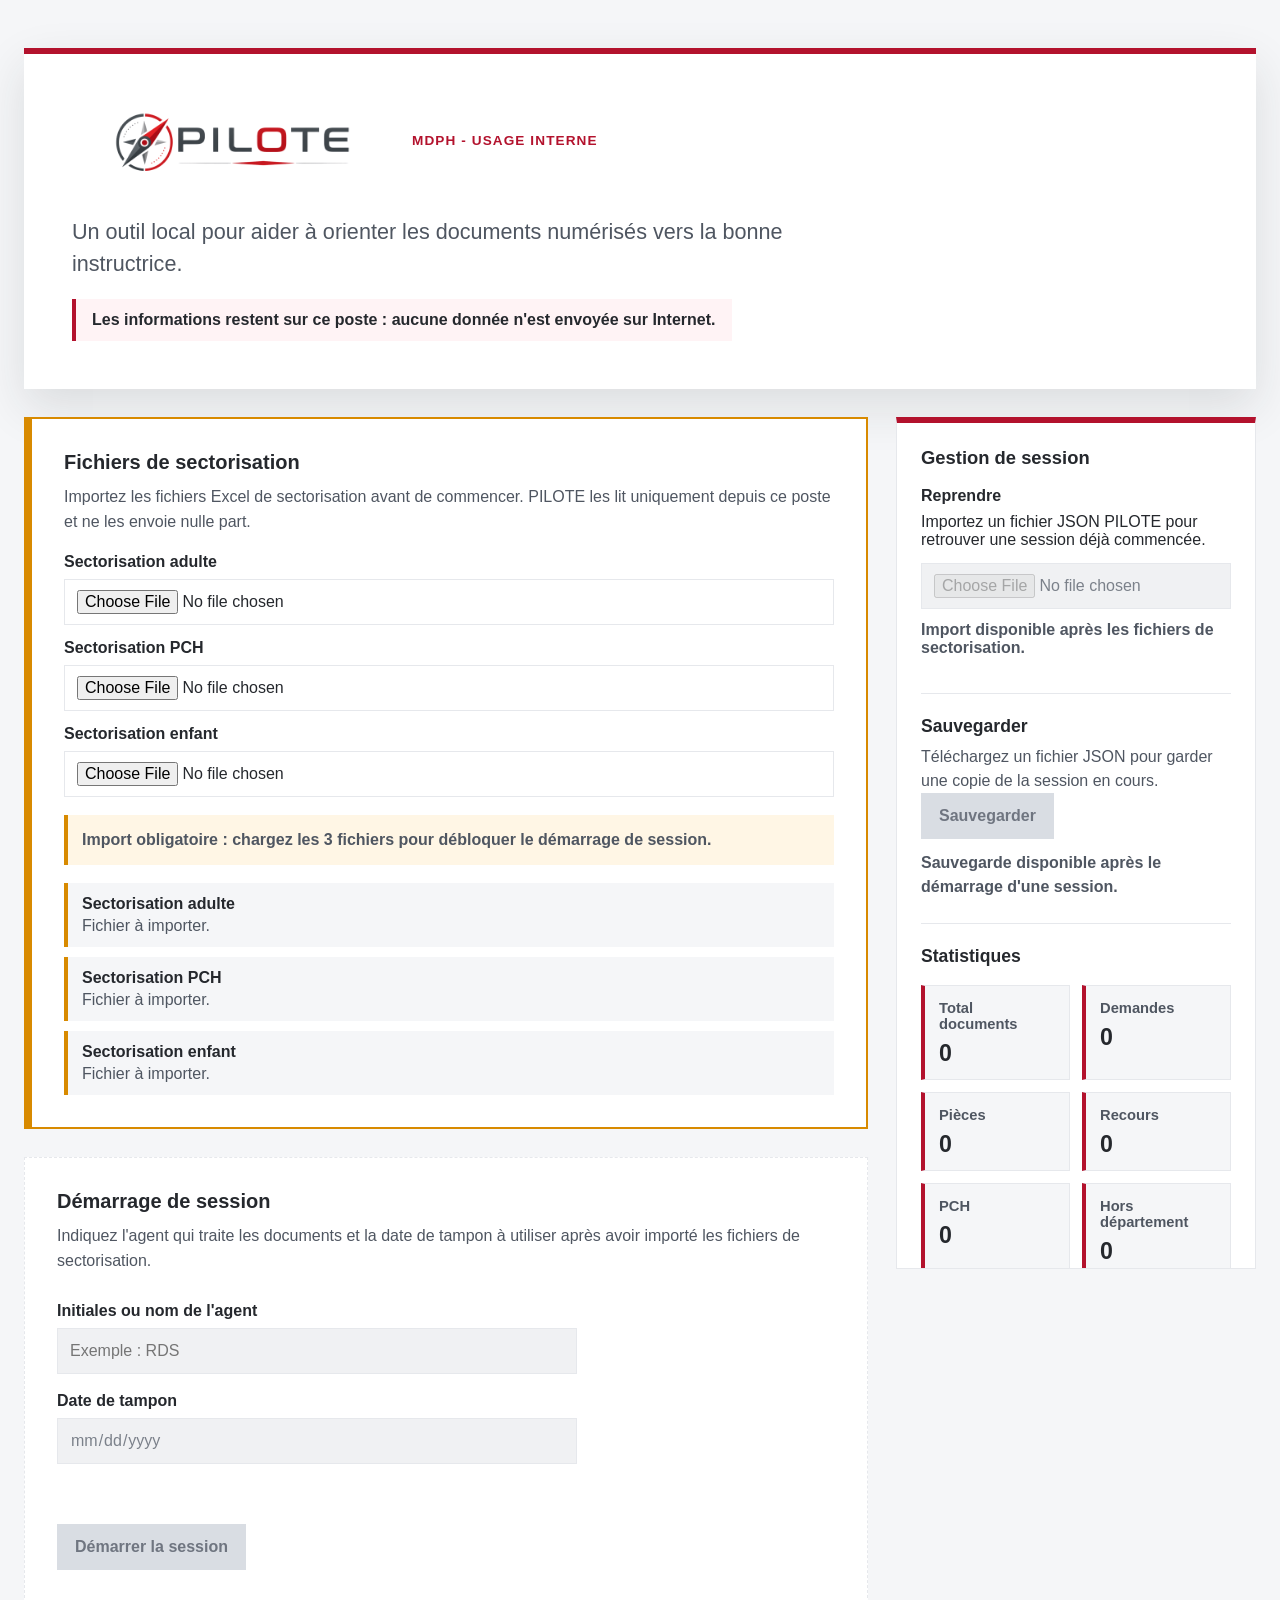
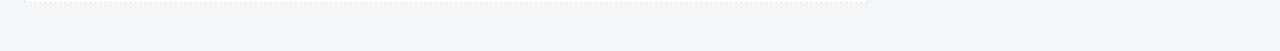
==== index.html @ dc044064 "Search: Add document search and filters" ====
<!doctype html>
<html lang="fr">
  <head>
    <meta charset="UTF-8" />
    <meta name="viewport" content="width=device-width, initial-scale=1.0" />
    <title>PILOTE - Outil local de sectorisation</title>
    <link rel="icon" type="image/png" href="assets/favicon.png" />
    <link rel="stylesheet" href="style.css" />
    <script src="libs/xlsx.full.min.js" defer></script>
    <script src="app.js" defer></script>
  </head>
  <body>
    <main class="page-principale">
      <header class="bloc-presentation" aria-labelledby="app-title">
        <div class="ligne-logo">
          <img class="logo-pilote" src="assets/logo-header.png" alt="PILOTE" />
          <div class="texte-a-cote-du-logo">
            <p class="mention-usage-interne">MDPH - usage interne</p>
            <h1 id="app-title" class="titre-cache-pour-accessibilite">
              PILOTE
            </h1>
          </div>
        </div>

        <p class="texte-presentation">
          Un outil local pour aider à orienter les documents numérisés vers la
          bonne instructrice.
        </p>

        <p class="message-confidentialite">
          Les informations restent sur ce poste : aucune donnée n'est envoyée
          sur Internet.
        </p>
      </header>

      <div class="organisation-application">
        <div class="colonne-manipulations">
          <section class="zone-excel" aria-labelledby="excel-title">
            <h2 id="excel-title">Fichiers de sectorisation</h2>
            <p>
              Importez les fichiers Excel de sectorisation avant de commencer.
              PILOTE les lit uniquement depuis ce poste et ne les envoie nulle
              part.
            </p>

            <div class="liste-imports-excel">
              <div class="bloc-import-excel">
                <label for="fichier-sectorisation-adulte">
                  Sectorisation adulte
                </label>
                <input
                  id="fichier-sectorisation-adulte"
                  type="file"
                  accept=".xlsx,.xls"
                />
              </div>

              <div class="bloc-import-excel">
                <label for="fichier-sectorisation-pch">Sectorisation PCH</label>
                <input
                  id="fichier-sectorisation-pch"
                  type="file"
                  accept=".xlsx,.xls"
                />
              </div>

              <div class="bloc-import-excel">
                <label for="fichier-sectorisation-enfant">
                  Sectorisation enfant
                </label>
                <input
                  id="fichier-sectorisation-enfant"
                  type="file"
                  accept=".xlsx,.xls"
                />
              </div>
            </div>

            <p id="message-import-excel" class="message-import-excel">
              Import obligatoire : chargez les 3 fichiers pour débloquer le
              démarrage de session.
            </p>

            <ul id="liste-fichiers-excel" class="liste-fichiers-excel"></ul>
          </section>

          <section class="zone-demarrage-session" aria-labelledby="start-title">
            <h2 id="start-title">Démarrage de session</h2>
            <p>
              Indiquez l'agent qui traite les documents et la date de tampon à
              utiliser après avoir importé les fichiers de sectorisation.
            </p>

            <form
              id="formulaire-demarrage-session"
              class="formulaire-demarrage-session"
              novalidate
            >
              <div class="champ-formulaire">
                <label for="champ-agent">Initiales ou nom de l'agent</label>
                <input
                  id="champ-agent"
                  name="agent"
                  type="text"
                  autocomplete="off"
                  placeholder="Exemple : RDS"
                  disabled
                />
              </div>

              <div class="champ-formulaire">
                <label for="champ-date-tampon">Date de tampon</label>
                <input
                  id="champ-date-tampon"
                  name="tamponDate"
                  type="date"
                  disabled
                />
              </div>

              <p
                id="message-erreur-demarrage"
                class="message-erreur-formulaire"
                aria-live="polite"
              ></p>

              <button class="bouton-demarrer-session" type="submit" disabled>
                Démarrer la session
              </button>
            </form>

            <article
              id="carte-session-creee"
              class="carte-session-creee"
              hidden
            >
              <h3>Session créée</h3>
              <dl class="liste-informations-session">
                <div>
                  <dt>Agent</dt>
                  <dd id="valeur-agent-session"></dd>
                </div>
                <div>
                  <dt>Date de tampon</dt>
                  <dd id="valeur-date-session"></dd>
                </div>
                <div>
                  <dt>Session</dt>
                  <dd id="valeur-nom-session"></dd>
                </div>
              </dl>

              <p class="compteur-documents-session">
                Documents dans le lot :
                <span id="nombre-documents-session">0</span>
              </p>
            </article>
          </section>

          <section
            id="zone-documents"
            class="zone-documents"
            aria-labelledby="documents-title"
            hidden
          >
            <h2 id="documents-title">Documents du lot</h2>

            <div class="organisation-documents">
              <section
                class="zone-ajout-document"
                aria-labelledby="ajout-document-title"
              >
                <h3 id="ajout-document-title">Ajouter un document</h3>

                <form
                  id="formulaire-document"
                  class="formulaire-document"
                  novalidate
                >
                  <div class="champ-formulaire">
                    <label for="champ-nom-multigest">Nom MultiGest</label>
                    <input
                      id="champ-nom-multigest"
                      name="multigestFileName"
                      type="text"
                      autocomplete="off"
                      placeholder="Nom du document dans MultiGest"
                    />
                  </div>

                  <div class="champ-formulaire">
                    <label for="champ-public">Public</label>
                    <select id="champ-public" name="publicType">
                      <option value="">Sélectionner</option>
                      <option value="adulte">Adulte</option>
                      <option value="enfant">Enfant</option>
                    </select>
                  </div>

                  <div class="champ-formulaire">
                    <label for="champ-type-document">Type de document</label>
                    <select id="champ-type-document" name="documentType">
                      <option value="">Sélectionner</option>
                      <option value="demande">Demande</option>
                      <option value="piece_complementaire">
                        Pièce complémentaire
                      </option>
                      <option value="recours">Recours</option>
                    </select>
                  </div>

                  <div class="champ-formulaire">
                    <label for="champ-ville">Ville</label>
                    <input
                      id="champ-ville"
                      name="city"
                      type="text"
                      autocomplete="off"
                      list="suggestions-villes"
                      placeholder="Ville de résidence"
                    />
                    <datalist id="suggestions-villes"></datalist>
                  </div>

                  <div class="champ-formulaire">
                    <label for="champ-gevasco">École / GEVASCO</label>
                    <input
                      id="champ-gevasco"
                      name="gevascoSchoolOrCity"
                      type="text"
                      autocomplete="off"
                      list="suggestions-ecoles-gevasco"
                      placeholder="École ou ville GEVASCO si besoin"
                    />
                    <datalist id="suggestions-ecoles-gevasco"></datalist>
                  </div>

                  <div class="champ-formulaire">
                    <label for="champ-instructrice-manuelle">
                      Instructrice (à compléter uniquement si la recherche
                      n'aboutit pas ou pour une situation particulière)
                    </label>
                    <input
                      id="champ-instructrice-manuelle"
                      name="manualInstructor"
                      type="text"
                      autocomplete="off"
                      list="suggestions-instructrices"
                      placeholder="À remplir seulement si besoin"
                    />
                    <datalist id="suggestions-instructrices"></datalist>
                  </div>

                  <div class="champ-formulaire">
                    <label for="champ-pdf-document">PDF associé</label>
                    <input
                      id="champ-pdf-document"
                      name="pdfFile"
                      type="file"
                      accept="application/pdf,.pdf"
                    />
                    <p id="message-pdf-actuel" class="message-pdf-actuel"></p>
                  </div>

                  <div class="cases-formulaire">
                    <label>
                      <input id="champ-pch" name="pchOnly" type="checkbox" />
                      PCH uniquement
                    </label>

                    <label>
                      <input
                        id="champ-hors-departement"
                        name="outOfDepartment"
                        type="checkbox"
                      />
                      Hors département
                    </label>
                  </div>

                  <p
                    id="message-erreur-document"
                    class="message-erreur-formulaire"
                    aria-live="polite"
                  ></p>

                  <button class="bouton-ajouter-document" type="submit">
                    Ajouter le document
                  </button>

                  <button
                    id="bouton-annuler-modification"
                    class="bouton-annuler-modification"
                    type="button"
                    hidden
                  >
                    Annuler la modification
                  </button>
                </form>
              </section>

              <section
                class="zone-liste-documents"
                aria-labelledby="liste-documents-title"
              >
                <h3 id="liste-documents-title">
                  Documents ajoutés (<span id="nombre-documents-liste">0</span>)
                </h3>
                <div
                  class="filtres-documents"
                  aria-label="Recherche et filtres des documents"
                >
                  <label class="champ-filtre-recherche">
                    Rechercher un nom MultiGest
                    <input
                      id="recherche-documents"
                      type="search"
                      placeholder="Saisir un nom"
                    />
                  </label>

                  <label>
                    Statut PDF
                    <select id="filtre-pdf">
                      <option value="">Tous les PDF</option>
                      <option value="present">PDF associé</option>
                      <option value="manquant">
                        PDF manquant ou à réassocier
                      </option>
                    </select>
                  </label>

                  <label>
                    Instructrice
                    <select id="filtre-instructrice">
                      <option value="">Toutes les instructrices</option>
                    </select>
                  </label>

                  <label>
                    Type de document
                    <select id="filtre-type-document">
                      <option value="">Tous les types</option>
                      <option value="demande">Demande</option>
                      <option value="piece_complementaire">
                        Pièce complémentaire
                      </option>
                      <option value="recours">Recours</option>
                    </select>
                  </label>

                  <button
                    id="bouton-effacer-filtres"
                    class="bouton-effacer-filtres"
                    type="button"
                  >
                    Effacer les filtres
                  </button>
                </div>
                <p
                  id="nombre-resultats-filtres"
                  class="nombre-resultats-filtres"
                  hidden
                ></p>
                <p id="message-liste-vide" class="message-liste-vide">
                  Aucun document ajouté pour le moment.
                </p>
                <p id="message-aucun-resultat" class="message-liste-vide" hidden>
                  Aucun document ne correspond aux filtres sélectionnés.
                </p>
                <div id="liste-documents" class="liste-documents"></div>
              </section>
            </div>
          </section>
        </div>

        <aside
          class="panneau-actions-session"
          aria-labelledby="actions-session-title"
        >
          <h2 id="actions-session-title">Gestion de session</h2>

          <section class="zone-reprise-session">
            <h3>Reprendre</h3>
            <p>
              Importez un fichier JSON PILOTE pour retrouver une session déjà
              commencée.
            </p>
            <input
              id="fichier-session-json"
              type="file"
              accept="application/json,.json"
              disabled
            />
            <p
              id="message-import-session"
              class="message-import-session"
              aria-live="polite"
            >
              Import disponible après les fichiers de sectorisation.
            </p>
          </section>

          <section
            class="zone-sauvegarde-session"
            aria-labelledby="sauvegarde-session-title"
          >
            <h3 id="sauvegarde-session-title">Sauvegarder</h3>
            <p>
              Téléchargez un fichier JSON pour garder une copie de la session en
              cours.
            </p>
            <button
              id="bouton-sauvegarder-session"
              class="bouton-sauvegarder-session"
              type="button"
              disabled
            >
              Sauvegarder
            </button>
            <p
              id="message-sauvegarde-session"
              class="message-sauvegarde-session"
              aria-live="polite"
            >
              Sauvegarde disponible après le démarrage d'une session.
            </p>
          </section>

          <section
            class="zone-statistiques"
            aria-labelledby="statistiques-title"
          >
            <h3 id="statistiques-title">Statistiques</h3>

            <div class="grille-statistiques" aria-label="Statistiques du lot">
              <article class="carte-statistique">
                <span class="libelle-statistique">Total documents</span>
                <strong id="stat-total-documents">0</strong>
              </article>

              <article class="carte-statistique">
                <span class="libelle-statistique">Demandes</span>
                <strong id="stat-demandes">0</strong>
              </article>

              <article class="carte-statistique">
                <span class="libelle-statistique">Pièces</span>
                <strong id="stat-pieces">0</strong>
              </article>

              <article class="carte-statistique">
                <span class="libelle-statistique">Recours</span>
                <strong id="stat-recours">0</strong>
              </article>

              <article class="carte-statistique">
                <span class="libelle-statistique">PCH</span>
                <strong id="stat-pch">0</strong>
              </article>

              <article class="carte-statistique">
                <span class="libelle-statistique">Hors département</span>
                <strong id="stat-hors-departement">0</strong>
              </article>
            </div>

            <div class="bloc-statistiques-instructrices">
              <h4>Par instructrice</h4>
              <p
                id="message-statistiques-instructrices-vide"
                class="message-statistiques-vide"
              >
                Aucun document attribué pour le moment.
              </p>
              <div
                id="liste-statistiques-instructrices"
                class="liste-statistiques-instructrices"
              ></div>
            </div>
          </section>
        </aside>
      </div>
    </main>
  </body>
</html>
---- style.css ----
:root {
  --rouge-pilote: #b3122d;
  --gris-texte: #25282d;
  --gris-secondaire: #4f5661;
  --gris-bordure: #e6e8ec;
  --gris-fond-page: #f5f6f8;
  --blanc: #ffffff;
  --ombre-legere: 0 18px 45px rgba(37, 40, 45, 0.12);
}

* {
  box-sizing: border-box;
}

body {
  margin: 0;
  min-height: 100vh;
  font-family: Arial, Helvetica, sans-serif;
  color: var(--gris-texte);
  background: var(--gris-fond-page);
}

.page-principale {
  width: min(100%, 1280px);
  margin: 0 auto;
  padding: 48px 24px;
}

.organisation-application {
  display: grid;
  grid-template-columns: minmax(0, 1fr) 360px;
  gap: 28px;
  align-items: start;
}

.colonne-manipulations {
  min-width: 0;
}

.panneau-actions-session {
  position: sticky;
  top: 24px;
  margin-top: 28px;
  max-height: calc(100vh - 48px);
  overflow: auto;
  padding: 24px;
  border: 1px solid var(--gris-bordure);
  border-top: 6px solid var(--rouge-pilote);
  background: var(--blanc);
}

.panneau-actions-session h2 {
  margin-top: 0;
  margin-bottom: 18px;
  font-size: 1.15rem;
}

.bloc-presentation {
  padding: 48px;
  background: var(--blanc);
  border-top: 6px solid var(--rouge-pilote);
  box-shadow: var(--ombre-legere);
}

.ligne-logo {
  display: flex;
  align-items: center;
  gap: 20px;
  margin-bottom: 32px;
}

.texte-a-cote-du-logo {
  min-width: 0;
}

.logo-pilote {
  flex: 0 0 auto;
  width: min(320px, 45vw);
  height: auto;
  max-height: 82px;
  object-fit: contain;
}

.titre-cache-pour-accessibilite {
  position: absolute;
  width: 1px;
  height: 1px;
  padding: 0;
  margin: -1px;
  overflow: hidden;
  clip: rect(0, 0, 0, 0);
  white-space: nowrap;
  border: 0;
}

.mention-usage-interne {
  margin: 0 0 6px;
  color: var(--rouge-pilote);
  font-size: 0.85rem;
  font-weight: 700;
  letter-spacing: 0.08em;
  text-transform: uppercase;
}

h1,
h2,
p {
  margin-top: 0;
}

h1 {
  margin-bottom: 0;
  font-size: clamp(2.4rem, 6vw, 4.5rem);
  line-height: 1;
  letter-spacing: 0;
}

.texte-presentation {
  max-width: 720px;
  margin-bottom: 18px;
  color: var(--gris-secondaire);
  font-size: 1.35rem;
  line-height: 1.5;
}

.message-confidentialite {
  display: inline-flex;
  align-items: center;
  margin-bottom: 0;
  padding: 12px 16px;
  border-left: 4px solid var(--rouge-pilote);
  color: var(--gris-texte);
  background: #fff3f5;
  font-weight: 700;
}

.zone-demarrage-session {
  margin-top: 28px;
  padding: 32px;
  border: 1px dashed var(--gris-bordure);
  background: var(--blanc);
}

.zone-demarrage-session h2 {
  margin-bottom: 10px;
  font-size: 1.25rem;
}

.zone-demarrage-session p {
  margin-bottom: 0;
  color: var(--gris-secondaire);
  line-height: 1.6;
}

.formulaire-demarrage-session {
  display: grid;
  gap: 18px;
  margin-top: 28px;
  max-width: 520px;
}

.zone-reprise-session {
  padding-bottom: 22px;
  border: 1px solid var(--gris-bordure);
  border-width: 0 0 1px;
  background: transparent;
}

.zone-reprise-session h3 {
  margin-top: 0;
  margin-bottom: 8px;
  font-size: 1rem;
}

.zone-reprise-session p {
  margin-bottom: 14px;
}

.zone-reprise-session input {
  width: 100%;
  min-height: 46px;
  padding: 10px 12px;
  border: 1px solid var(--gris-bordure);
  color: var(--gris-texte);
  background: var(--blanc);
  font: inherit;
}

.zone-reprise-session input:disabled {
  color: #7b818a;
  background: #f0f1f3;
  cursor: not-allowed;
}

.message-import-session {
  margin-top: 12px;
  margin-bottom: 0;
  color: var(--gris-secondaire);
  font-weight: 700;
}

.message-import-session-ok {
  color: #18542a;
}

.message-import-session-erreur {
  color: var(--rouge-pilote);
}

.champ-formulaire {
  display: grid;
  gap: 8px;
}

.champ-formulaire label {
  font-weight: 700;
}

.champ-formulaire input,
.champ-formulaire select {
  width: 100%;
  min-height: 46px;
  padding: 10px 12px;
  border: 1px solid var(--gris-bordure);
  color: var(--gris-texte);
  background: var(--blanc);
  font: inherit;
}

.champ-formulaire input:focus,
.champ-formulaire select:focus {
  outline: 3px solid #f7c8d1;
  border-color: var(--rouge-pilote);
}

.champ-formulaire input:disabled,
.champ-formulaire select:disabled {
  color: #7b818a;
  background: #f0f1f3;
  cursor: not-allowed;
}

.message-pdf-actuel {
  margin-bottom: 0;
  color: var(--gris-secondaire);
  font-size: 0.92rem;
}

.message-erreur-formulaire {
  min-height: 24px;
  margin-bottom: 0;
  color: var(--rouge-pilote);
  font-weight: 700;
}

.bouton-demarrer-session,
.bouton-ajouter-document,
.bouton-annuler-modification,
.bouton-modifier-document,
.bouton-supprimer-document,
.bouton-sauvegarder-session {
  width: fit-content;
  min-height: 46px;
  padding: 12px 18px;
  border: 0;
  color: var(--blanc);
  background: var(--rouge-pilote);
  font: inherit;
  font-weight: 700;
  cursor: pointer;
}

.bouton-demarrer-session:disabled,
.bouton-ajouter-document:disabled,
.bouton-sauvegarder-session:disabled {
  color: #6f7580;
  background: #d9dde3;
  cursor: not-allowed;
}

.bouton-annuler-modification,
.bouton-modifier-document,
.bouton-supprimer-document {
  border: 1px solid var(--gris-bordure);
  color: var(--gris-texte);
  background: var(--blanc);
}

.bouton-demarrer-session:not(:disabled):hover,
.bouton-demarrer-session:not(:disabled):focus,
.bouton-ajouter-document:not(:disabled):hover,
.bouton-ajouter-document:not(:disabled):focus,
.bouton-sauvegarder-session:not(:disabled):hover,
.bouton-sauvegarder-session:not(:disabled):focus {
  background: #8f0f25;
}

.bouton-annuler-modification:hover,
.bouton-annuler-modification:focus,
.bouton-modifier-document:hover,
.bouton-modifier-document:focus {
  border-color: var(--rouge-pilote);
  color: var(--rouge-pilote);
}

.bouton-supprimer-document:hover,
.bouton-supprimer-document:focus {
  border-color: var(--rouge-pilote);
  color: var(--blanc);
  background: var(--rouge-pilote);
}

.bouton-demarrer-session:focus,
.bouton-ajouter-document:focus,
.bouton-annuler-modification:focus,
.bouton-modifier-document:focus,
.bouton-supprimer-document:focus,
.bouton-sauvegarder-session:focus {
  outline: 3px solid #f7c8d1;
  outline-offset: 2px;
}

.carte-session-creee {
  margin-top: 28px;
  padding: 24px;
  border-left: 6px solid var(--rouge-pilote);
  background: var(--gris-fond-page);
}

.carte-session-creee h3 {
  margin-top: 0;
  margin-bottom: 18px;
  font-size: 1.15rem;
}

.liste-informations-session {
  display: grid;
  gap: 14px;
  margin: 0;
}

.liste-informations-session div {
  display: grid;
  gap: 4px;
}

.liste-informations-session dt {
  color: var(--gris-secondaire);
  font-weight: 700;
}

.liste-informations-session dd {
  margin: 0;
  color: var(--gris-texte);
  font-size: 1.1rem;
}

.compteur-documents-session {
  margin-top: 20px;
  padding-top: 18px;
  border-top: 1px solid var(--gris-bordure);
  color: var(--gris-texte);
  font-weight: 700;
}

.zone-excel {
  margin-top: 28px;
  padding: 32px;
  border: 2px solid #d88a00;
  border-left: 8px solid #d88a00;
  background: var(--blanc);
}

.zone-excel h2 {
  margin-bottom: 10px;
  font-size: 1.25rem;
}

.zone-excel p {
  margin-bottom: 18px;
  color: var(--gris-secondaire);
  line-height: 1.6;
}

.liste-imports-excel {
  display: grid;
  gap: 14px;
  margin-bottom: 18px;
}

.bloc-import-excel {
  display: grid;
  gap: 8px;
}

.bloc-import-excel label {
  font-weight: 700;
}

.bloc-import-excel input {
  width: 100%;
  min-height: 46px;
  padding: 10px 12px;
  border: 1px solid var(--gris-bordure);
  color: var(--gris-texte);
  background: var(--blanc);
  font: inherit;
}

.bloc-import-excel input:focus {
  outline: 3px solid #f7c8d1;
  border-color: var(--rouge-pilote);
}

.message-import-excel {
  margin-bottom: 18px;
  padding: 12px 14px;
  font-weight: 700;
}

.message-import-excel-attente {
  border-left: 4px solid #d88a00;
  color: #6a4300;
  background: #fff6e5;
}

.message-import-excel-ok {
  border-left: 4px solid #267a3e;
  color: #18542a;
  background: #edf8f0;
}

.liste-fichiers-excel {
  display: grid;
  gap: 10px;
  margin: 0;
  padding: 0;
  list-style: none;
}

.statut-fichier-excel {
  padding: 12px 14px;
  border-left: 4px solid var(--gris-bordure);
  background: var(--gris-fond-page);
}

.statut-fichier-excel strong {
  display: block;
  margin-bottom: 4px;
}

.statut-fichier-excel span {
  color: var(--gris-secondaire);
}

.statut-fichier-excel.ok {
  border-left-color: #267a3e;
}

.statut-fichier-excel.loading {
  border-left-color: #b36b00;
}

.statut-fichier-excel.error {
  border-left-color: var(--rouge-pilote);
}

.statut-fichier-excel.waiting {
  border-left-color: #d88a00;
}

.zone-documents {
  margin-top: 28px;
  padding: 32px;
  background: var(--blanc);
}

.zone-documents h2 {
  margin-bottom: 24px;
  font-size: 1.25rem;
}

.zone-sauvegarde-session {
  margin-top: 22px;
}

.zone-sauvegarde-session h3 {
  margin-top: 0;
  margin-bottom: 8px;
  font-size: 1.1rem;
}

.zone-sauvegarde-session p {
  margin-bottom: 0;
  color: var(--gris-secondaire);
  line-height: 1.5;
}

.message-sauvegarde-session {
  margin-top: 12px;
  margin-bottom: 0;
  min-height: 22px;
  color: var(--gris-secondaire);
  font-weight: 700;
}

.zone-statistiques {
  margin-top: 24px;
  padding-top: 22px;
  border-top: 1px solid var(--gris-bordure);
}

.zone-statistiques h3 {
  margin-top: 0;
  margin-bottom: 18px;
  font-size: 1.1rem;
}

.grille-statistiques {
  display: grid;
  grid-template-columns: repeat(2, minmax(0, 1fr));
  gap: 12px;
}

.carte-statistique {
  min-height: 78px;
  padding: 14px;
  border: 1px solid var(--gris-bordure);
  border-left: 4px solid var(--rouge-pilote);
  background: var(--gris-fond-page);
}

.libelle-statistique {
  display: block;
  margin-bottom: 10px;
  color: var(--gris-secondaire);
  font-size: 0.92rem;
  font-weight: 700;
}

.carte-statistique strong {
  color: var(--gris-texte);
  font-size: 1.45rem;
  line-height: 1;
}

.bloc-statistiques-instructrices {
  margin-top: 24px;
}

.bloc-statistiques-instructrices h4 {
  margin: 0 0 12px;
  font-size: 1rem;
}

.message-statistiques-vide {
  margin-bottom: 0;
  color: var(--gris-secondaire);
}

.liste-statistiques-instructrices {
  display: grid;
  gap: 8px;
}

.ligne-statistique-instructrice {
  display: flex;
  align-items: center;
  justify-content: space-between;
  gap: 16px;
  padding: 10px 12px;
  border: 1px solid var(--gris-bordure);
  background: var(--blanc);
}

.ligne-statistique-instructrice span {
  min-width: 0;
  overflow-wrap: anywhere;
}

.ligne-statistique-instructrice strong {
  flex: 0 0 auto;
  color: var(--rouge-pilote);
  font-size: 1.1rem;
}

.zone-ajout-document h3 {
  margin-top: 0;
  margin-bottom: 18px;
  font-size: 1.1rem;
}

.zone-ajout-document {
  position: sticky;
  top: 24px;
}

.organisation-documents {
  display: grid;
  grid-template-columns: minmax(320px, 390px) minmax(0, 1fr);
  gap: 28px;
  align-items: start;
}

.formulaire-document {
  display: grid;
  gap: 18px;
}

.cases-formulaire {
  display: grid;
  gap: 10px;
  align-content: end;
}

.cases-formulaire label {
  display: flex;
  align-items: center;
  gap: 10px;
  font-weight: 700;
}

.cases-formulaire input {
  width: 18px;
  height: 18px;
  accent-color: var(--rouge-pilote);
}

.formulaire-document .message-erreur-formulaire,
.formulaire-document .bouton-ajouter-document,
.formulaire-document .bouton-annuler-modification {
  grid-column: 1 / -1;
}

.zone-liste-documents {
  display: flex;
  flex-direction: column;
  min-width: 0;
  padding: 18px;
  border: 1px solid var(--gris-bordure);
  background: var(--gris-fond-page);
  overflow: hidden;
}

.zone-liste-documents h3 {
  margin-top: 0;
  margin-bottom: 14px;
  font-size: 1.1rem;
}

.filtres-documents {
  display: grid;
  grid-template-columns: repeat(2, minmax(0, 1fr));
  gap: 10px;
  margin-bottom: 12px;
  padding-bottom: 12px;
  border-bottom: 1px solid var(--gris-bordure);
}

.filtres-documents label {
  display: grid;
  gap: 5px;
  min-width: 0;
  color: var(--gris-texte);
  font-size: 0.82rem;
  font-weight: 700;
}

.filtres-documents input,
.filtres-documents select {
  width: 100%;
  min-width: 0;
  padding: 8px;
  color: var(--gris-texte);
  border: 1px solid var(--gris-bordure);
  background: var(--blanc);
  font: inherit;
}

.champ-filtre-recherche,
.bouton-effacer-filtres {
  grid-column: 1 / -1;
}

.bouton-effacer-filtres {
  justify-self: start;
  padding: 8px 12px;
  color: var(--gris-texte);
  border: 1px solid var(--gris-bordure);
  background: var(--blanc);
  font-weight: 700;
  cursor: pointer;
}

.nombre-resultats-filtres {
  margin: 0 0 10px;
  color: var(--gris-secondaire);
  font-size: 0.9rem;
  font-weight: 700;
}

.message-liste-vide {
  margin-bottom: 0;
  color: var(--gris-secondaire);
}

.liste-documents {
  display: grid;
  flex: 1;
  gap: 14px;
  min-height: 0;
  align-content: start;
  overflow-y: auto;
  padding-right: 8px;
  scrollbar-gutter: stable;
}

.carte-document {
  display: grid;
  grid-template-columns: auto 1fr;
  gap: 16px;
  padding: 18px;
  border: 1px solid var(--gris-bordure);
  background: var(--blanc);
}

.icone-pdf-document {
  width: 48px;
  height: 48px;
}

.icone-pdf-manquant {
  opacity: 0.45;
  filter: grayscale(1);
}

.icone-pdf-associe {
  opacity: 1;
  filter: none;
}

.contenu-carte-document {
  min-width: 0;
}

.numero-document {
  display: inline-block;
  margin-bottom: 8px;
  padding: 4px 7px;
  color: var(--gris-secondaire);
  border: 1px solid var(--gris-bordure);
  background: var(--gris-fond-page);
  font-size: 0.8rem;
  font-weight: 700;
}

.titre-document {
  margin-bottom: 10px;
  color: var(--gris-texte);
  font-size: 1.05rem;
  font-weight: 700;
}

.details-document {
  display: flex;
  flex-wrap: wrap;
  gap: 8px;
}

.detail-document {
  padding: 6px 8px;
  color: var(--gris-texte);
  background: var(--gris-fond-page);
  font-size: 0.92rem;
}

.statut-sectorisation {
  font-weight: 700;
}

.statut-sectorisation-ok {
  color: #18542a;
  background: #edf8f0;
}

.statut-sectorisation-manuel {
  color: #503600;
  background: #fff3cf;
}

.statut-sectorisation-attention {
  color: var(--rouge-pilote);
  background: #fff3f5;
}

.statut-sectorisation-vide {
  color: var(--gris-secondaire);
  background: #eef0f3;
}

.statut-pdf {
  font-weight: 700;
}

.statut-pdf-ok {
  color: var(--rouge-pilote);
  background: #fff3f5;
}

.statut-pdf-manquant {
  color: var(--gris-secondaire);
  background: #eef0f3;
}

.actions-document {
  display: flex;
  flex-wrap: wrap;
  gap: 10px;
  margin-top: 14px;
}

@media (max-width: 1100px) {
  .organisation-application,
  .organisation-documents {
    grid-template-columns: 1fr;
  }

  .panneau-actions-session {
    position: static;
    order: -1;
  }

  .zone-ajout-document {
    position: static;
  }

  .liste-documents {
    overflow: visible;
    padding-right: 0;
  }

  .zone-liste-documents {
    overflow: visible;
  }
}

@media (max-width: 640px) {
  .page-principale {
    padding: 24px 16px;
  }

  .bloc-presentation {
    padding: 32px 24px;
  }

  .panneau-actions-session {
    padding: 24px;
  }

  .ligne-logo {
    align-items: flex-start;
    gap: 16px;
  }

  .logo-pilote {
    width: min(240px, 100%);
    max-height: 70px;
  }

  .texte-presentation {
    font-size: 1.1rem;
  }

  .message-confidentialite {
    display: flex;
    width: 100%;
  }

  .zone-demarrage-session {
    padding: 24px;
  }

  .zone-documents {
    padding: 24px;
  }

  .zone-excel {
    padding: 24px;
  }

  .formulaire-document {
    grid-template-columns: 1fr;
  }

  .grille-statistiques {
    grid-template-columns: repeat(2, minmax(0, 1fr));
  }

  .carte-document {
    grid-template-columns: 1fr;
  }

  .filtres-documents {
    grid-template-columns: 1fr;
  }

  .champ-filtre-recherche,
  .bouton-effacer-filtres {
    grid-column: auto;
  }

  .bouton-demarrer-session,
  .bouton-ajouter-document,
  .bouton-annuler-modification,
  .bouton-modifier-document,
  .bouton-supprimer-document,
  .bouton-sauvegarder-session {
    width: 100%;
  }

}

@media (max-width: 420px) {
  .grille-statistiques {
    grid-template-columns: 1fr;
  }
}
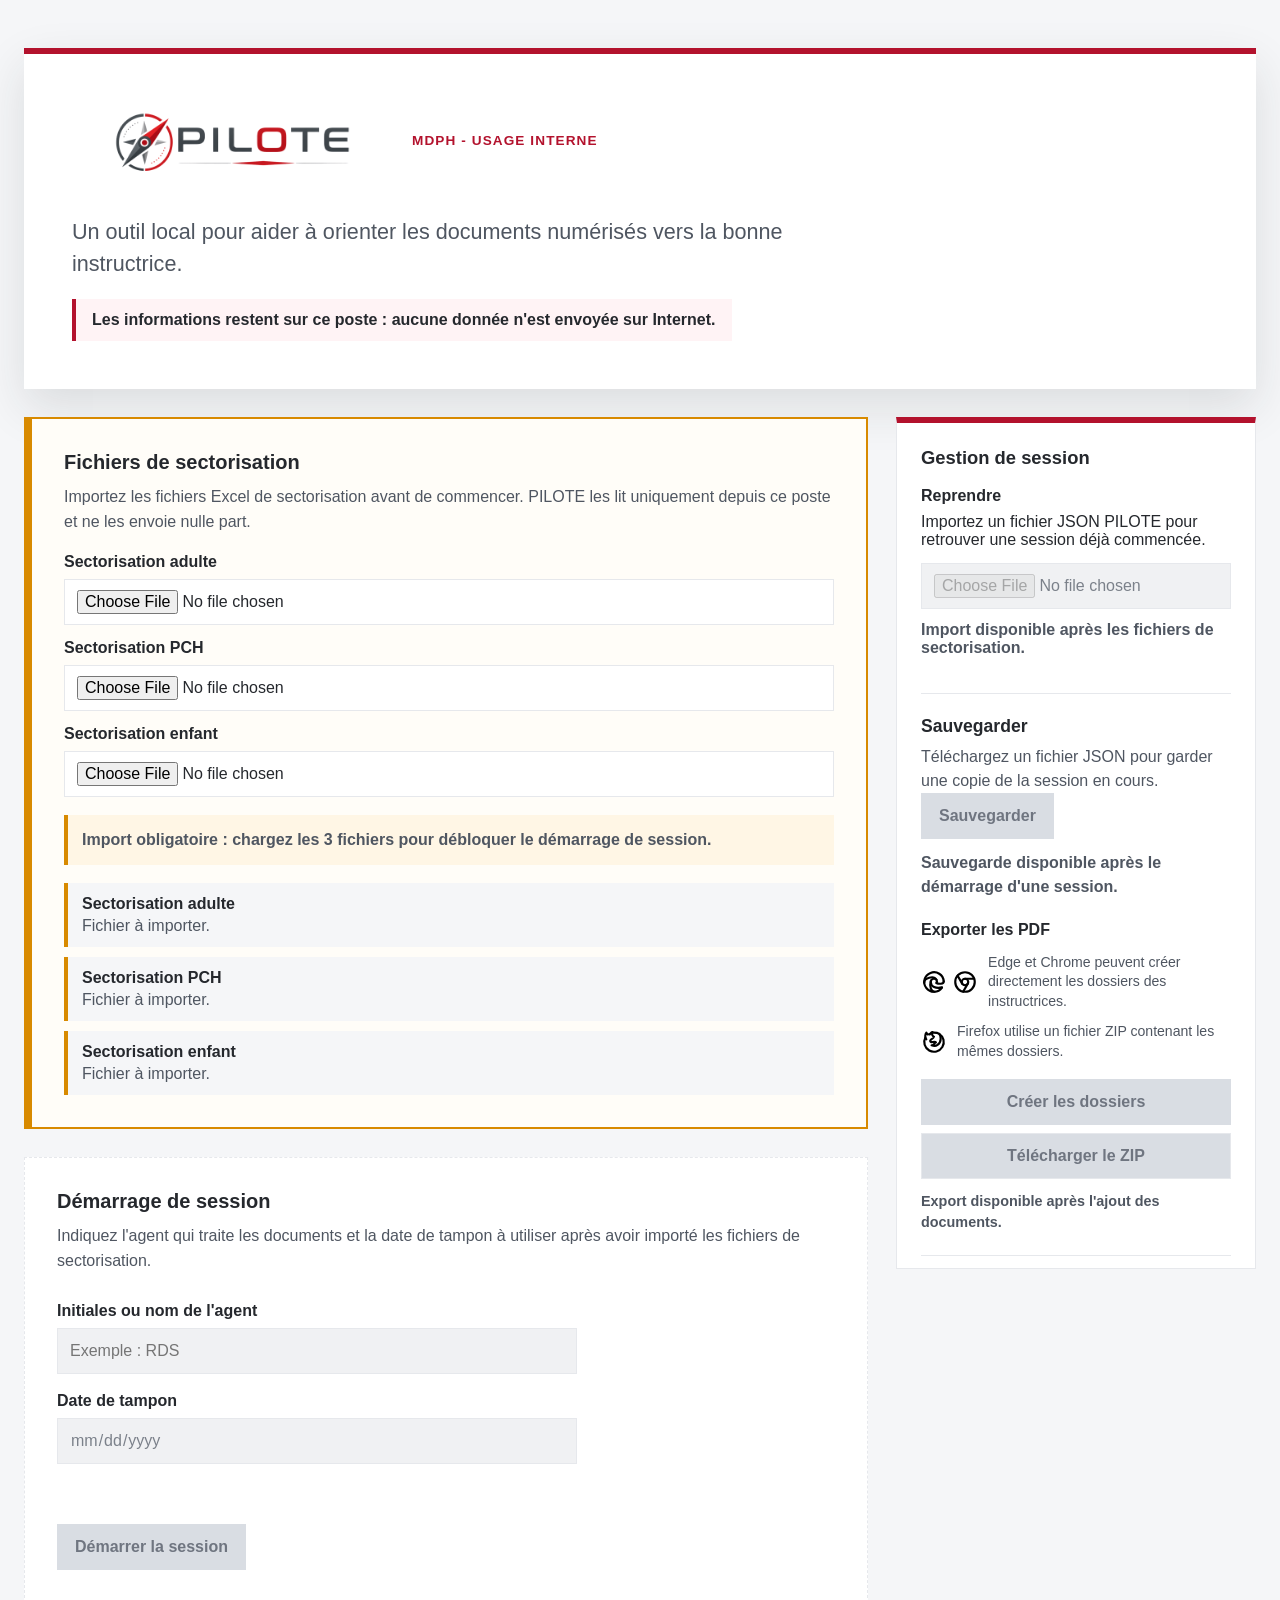
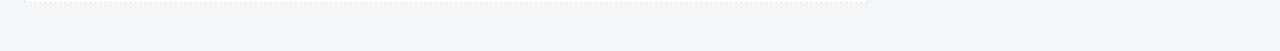
==== commit b96d8a28: "Export: Support folders and ZIP" ====
--- a/index.html
+++ b/index.html
@@ -7,6 +7,7 @@
     <link rel="icon" type="image/png" href="assets/favicon.png" />
     <link rel="stylesheet" href="style.css" />
     <script src="libs/xlsx.full.min.js" defer></script>
+    <script src="libs/jszip.min.js" defer></script>
     <script src="app.js" defer></script>
   </head>
   <body>
@@ -428,6 +429,59 @@
           </section>
 
           <section
+            class="zone-export-pdf"
+            aria-labelledby="export-pdf-title"
+          >
+            <h3 id="export-pdf-title">Exporter les PDF</h3>
+
+            <div class="compatibilite-navigateur">
+              <div class="navigateurs-export">
+                <img src="assets/microsoft-edge.svg" alt="Microsoft Edge" />
+                <img src="assets/google-chrome.svg" alt="Google Chrome" />
+              </div>
+              <p>
+                Edge et Chrome peuvent créer directement les dossiers des
+                instructrices.
+              </p>
+            </div>
+
+            <div class="compatibilite-navigateur">
+              <div class="navigateurs-export">
+                <img src="assets/firefox.svg" alt="Mozilla Firefox" />
+              </div>
+              <p>
+                Firefox utilise un fichier ZIP contenant les mêmes dossiers.
+              </p>
+            </div>
+
+            <button
+              id="bouton-exporter-dossiers"
+              class="bouton-exporter-dossiers"
+              type="button"
+              disabled
+            >
+              Créer les dossiers
+            </button>
+
+            <button
+              id="bouton-exporter-zip"
+              class="bouton-exporter-zip"
+              type="button"
+              disabled
+            >
+              Télécharger le ZIP
+            </button>
+
+            <p
+              id="message-export-pdf"
+              class="message-export-pdf"
+              aria-live="polite"
+            >
+              Export disponible après l'ajout des documents.
+            </p>
+          </section>
+
+          <section
             class="zone-statistiques"
             aria-labelledby="statistiques-title"
           >
--- a/style.css
+++ b/style.css
@@ -258,7 +258,9 @@
 .bouton-annuler-modification,
 .bouton-modifier-document,
 .bouton-supprimer-document,
-.bouton-sauvegarder-session {
+.bouton-sauvegarder-session,
+.bouton-exporter-dossiers,
+.bouton-exporter-zip {
   width: fit-content;
   min-height: 46px;
   padding: 12px 18px;
@@ -272,7 +274,9 @@
 
 .bouton-demarrer-session:disabled,
 .bouton-ajouter-document:disabled,
-.bouton-sauvegarder-session:disabled {
+.bouton-sauvegarder-session:disabled,
+.bouton-exporter-dossiers:disabled,
+.bouton-exporter-zip:disabled {
   color: #6f7580;
   background: #d9dde3;
   cursor: not-allowed;
@@ -280,10 +284,74 @@
 
 .bouton-annuler-modification,
 .bouton-modifier-document,
-.bouton-supprimer-document {
-  border: 1px solid var(--gris-bordure);
-  color: var(--gris-texte);
-  background: var(--blanc);
+.bouton-supprimer-document,
+.bouton-exporter-zip {
+  border: 1px solid var(--gris-bordure);
+  color: var(--gris-texte);
+  background: var(--blanc);
+}
+
+.bouton-exporter-zip:disabled {
+  color: #6f7580;
+  background: #d9dde3;
+}
+
+.zone-export-pdf {
+  padding: 22px 0;
+  border-bottom: 1px solid var(--gris-bordure);
+}
+
+.zone-export-pdf h3 {
+  margin-top: 0;
+  margin-bottom: 14px;
+  font-size: 1rem;
+}
+
+.compatibilite-navigateur {
+  display: grid;
+  grid-template-columns: auto 1fr;
+  gap: 10px;
+  align-items: center;
+  margin-bottom: 10px;
+}
+
+.compatibilite-navigateur p {
+  margin: 0;
+  color: var(--gris-secondaire);
+  font-size: 0.88rem;
+  line-height: 1.4;
+}
+
+.navigateurs-export {
+  display: flex;
+  gap: 5px;
+}
+
+.navigateurs-export img {
+  width: 26px;
+  height: 26px;
+}
+
+.bouton-exporter-dossiers,
+.bouton-exporter-zip {
+  width: 100%;
+  margin-top: 8px;
+}
+
+.message-export-pdf {
+  margin: 12px 0 0;
+  color: var(--gris-secondaire);
+  font-size: 0.9rem;
+  font-weight: 700;
+  line-height: 1.45;
+}
+
+.message-export-pdf-ok {
+  color: #18542a;
+}
+
+.message-export-pdf-erreur {
+  color: var(--rouge-pilote);
 }
 
 .bouton-demarrer-session:not(:disabled):hover,
@@ -368,7 +436,15 @@
   padding: 32px;
   border: 2px solid #d88a00;
   border-left: 8px solid #d88a00;
-  background: var(--blanc);
+  background: #fffdf8;
+  transition:
+    border-color 180ms ease,
+    background-color 180ms ease;
+}
+
+.zone-excel-validee {
+  border-color: #267a3e;
+  background: #f7fcf8;
 }
 
 .zone-excel h2 {
@@ -912,9 +988,11 @@
   .bouton-demarrer-session,
   .bouton-ajouter-document,
   .bouton-annuler-modification,
-  .bouton-modifier-document,
-  .bouton-supprimer-document,
-  .bouton-sauvegarder-session {
+    .bouton-modifier-document,
+    .bouton-supprimer-document,
+    .bouton-sauvegarder-session,
+    .bouton-exporter-dossiers,
+    .bouton-exporter-zip {
     width: 100%;
   }
 
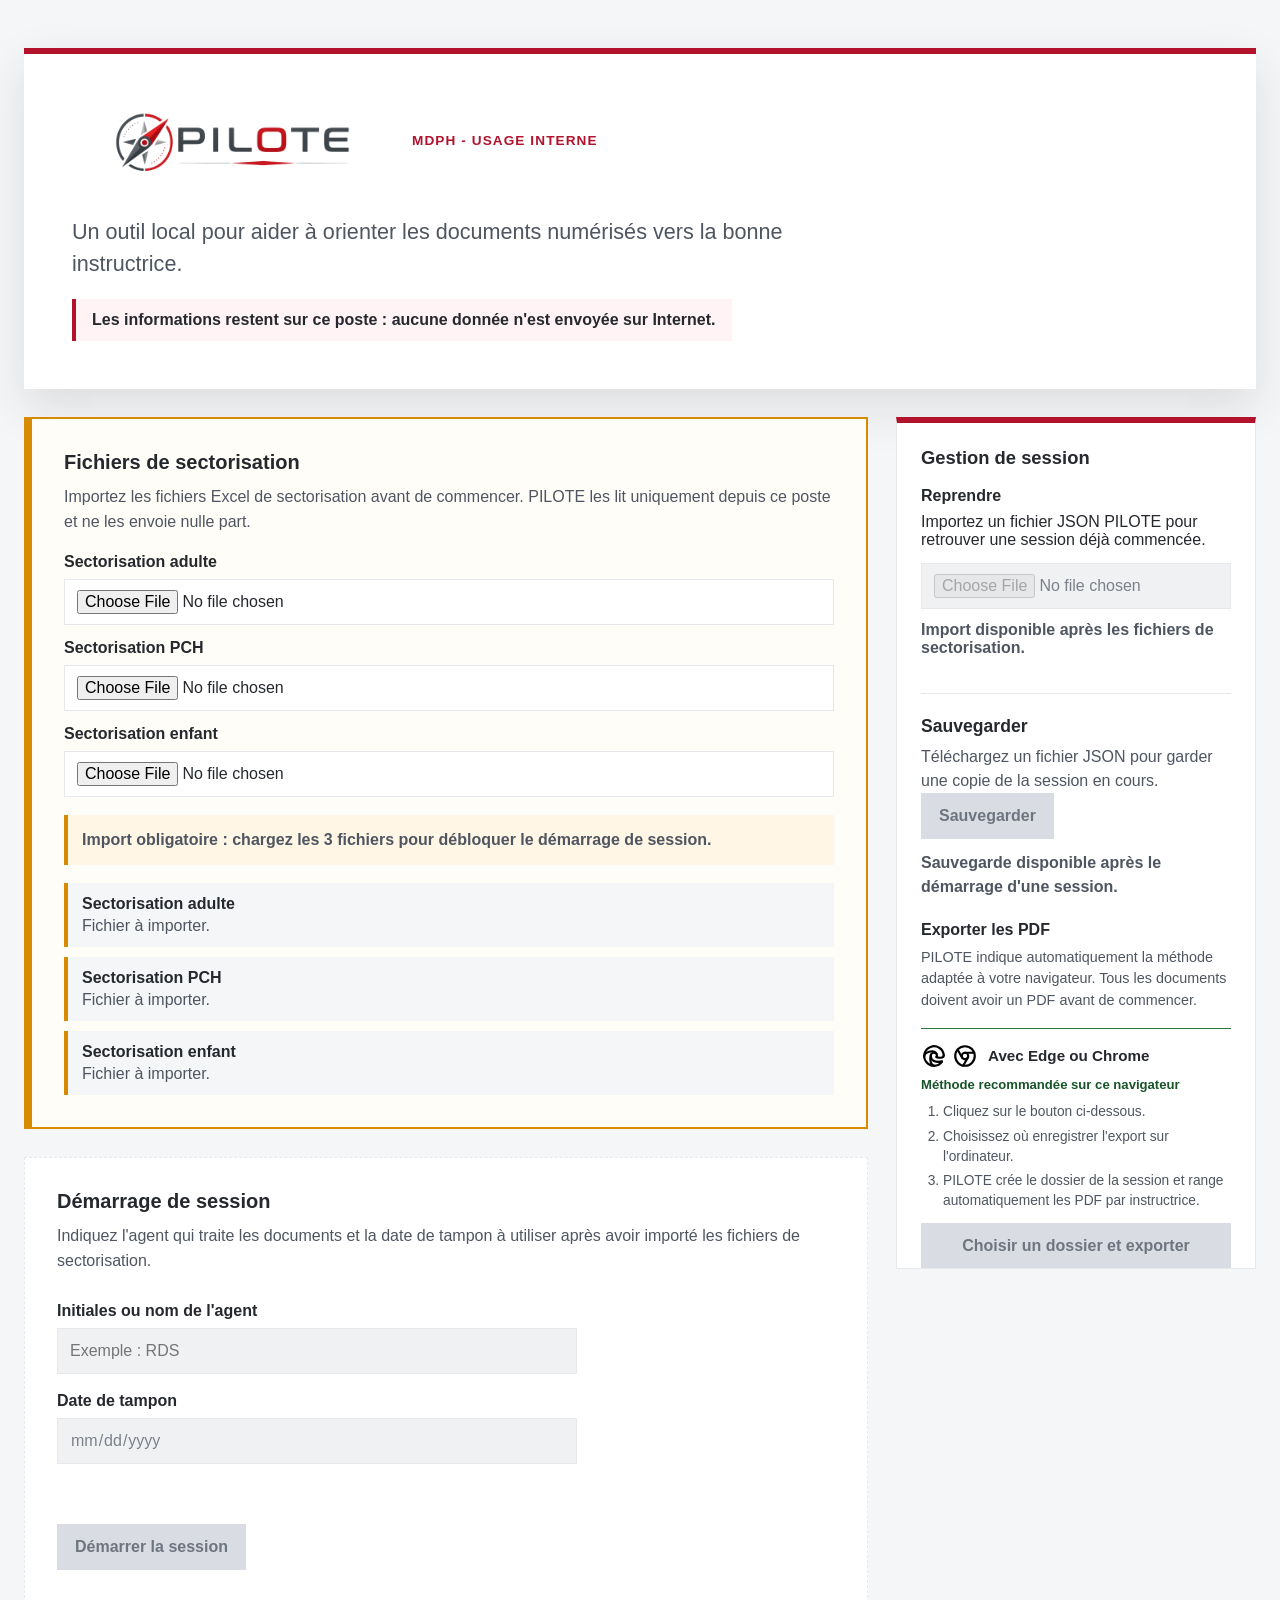
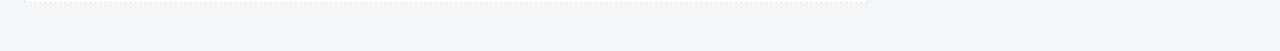
==== commit aaea292a: "Export: Clarify browser export steps" ====
--- a/index.html
+++ b/index.html
@@ -433,44 +433,83 @@
             aria-labelledby="export-pdf-title"
           >
             <h3 id="export-pdf-title">Exporter les PDF</h3>
-
-            <div class="compatibilite-navigateur">
-              <div class="navigateurs-export">
-                <img src="assets/microsoft-edge.svg" alt="Microsoft Edge" />
-                <img src="assets/google-chrome.svg" alt="Google Chrome" />
-              </div>
-              <p>
-                Edge et Chrome peuvent créer directement les dossiers des
-                instructrices.
-              </p>
+            <p class="introduction-export">
+              PILOTE indique automatiquement la méthode adaptée à votre
+              navigateur. Tous les documents doivent avoir un PDF avant de
+              commencer.
+            </p>
+
+            <div id="methode-export-dossiers" class="methode-export">
+              <div class="entete-methode-export">
+                <div class="navigateurs-export">
+                  <img src="assets/microsoft-edge.svg" alt="Microsoft Edge" />
+                  <img src="assets/google-chrome.svg" alt="Google Chrome" />
+                </div>
+                <strong>Avec Edge ou Chrome</strong>
+              </div>
+
+              <p
+                id="statut-export-dossiers"
+                class="statut-methode-export"
+              ></p>
+
+              <ol class="etapes-export">
+                <li>Cliquez sur le bouton ci-dessous.</li>
+                <li>Choisissez où enregistrer l'export sur l'ordinateur.</li>
+                <li>
+                  PILOTE crée le dossier de la session et range automatiquement
+                  les PDF par instructrice.
+                </li>
+              </ol>
+
+              <button
+                id="bouton-exporter-dossiers"
+                class="bouton-exporter-dossiers"
+                type="button"
+                disabled
+              >
+                Choisir un dossier et exporter
+              </button>
             </div>
 
-            <div class="compatibilite-navigateur">
-              <div class="navigateurs-export">
-                <img src="assets/firefox.svg" alt="Mozilla Firefox" />
-              </div>
-              <p>
-                Firefox utilise un fichier ZIP contenant les mêmes dossiers.
-              </p>
+            <div id="methode-export-zip" class="methode-export">
+              <div class="entete-methode-export">
+                <div class="navigateurs-export">
+                  <img src="assets/firefox.svg" alt="Mozilla Firefox" />
+                </div>
+                <strong>Avec Firefox</strong>
+              </div>
+
+              <p
+                id="statut-export-zip"
+                class="statut-methode-export"
+              ></p>
+
+              <ol class="etapes-export">
+                <li>Cliquez sur le bouton ci-dessous.</li>
+                <li>
+                  Retrouvez le fichier ZIP dans vos téléchargements habituels.
+                </li>
+                <li>
+                  Faites un clic droit sur le ZIP, puis choisissez
+                  « Extraire tout » pour obtenir les dossiers des instructrices.
+                </li>
+              </ol>
+
+              <button
+                id="bouton-exporter-zip"
+                class="bouton-exporter-zip"
+                type="button"
+                disabled
+              >
+                Télécharger l'export pour Firefox
+              </button>
             </div>
 
-            <button
-              id="bouton-exporter-dossiers"
-              class="bouton-exporter-dossiers"
-              type="button"
-              disabled
-            >
-              Créer les dossiers
-            </button>
-
-            <button
-              id="bouton-exporter-zip"
-              class="bouton-exporter-zip"
-              type="button"
-              disabled
-            >
-              Télécharger le ZIP
-            </button>
+            <p class="precision-export">
+              Les documents sans instructrice certaine seront rangés dans le
+              dossier <strong>A_VERIFIER</strong>.
+            </p>
 
             <p
               id="message-export-pdf"
--- a/style.css
+++ b/style.css
@@ -303,23 +303,35 @@
 
 .zone-export-pdf h3 {
   margin-top: 0;
-  margin-bottom: 14px;
+  margin-bottom: 8px;
   font-size: 1rem;
 }
 
-.compatibilite-navigateur {
-  display: grid;
-  grid-template-columns: auto 1fr;
+.introduction-export {
+  margin: 0 0 16px;
+  color: var(--gris-secondaire);
+  font-size: 0.9rem;
+  line-height: 1.5;
+}
+
+.methode-export {
+  padding: 14px 0;
+  border-top: 1px solid var(--gris-bordure);
+}
+
+.methode-export-recommandee {
+  border-top-color: #267a3e;
+}
+
+.entete-methode-export {
+  display: flex;
   gap: 10px;
   align-items: center;
-  margin-bottom: 10px;
-}
-
-.compatibilite-navigateur p {
-  margin: 0;
-  color: var(--gris-secondaire);
-  font-size: 0.88rem;
-  line-height: 1.4;
+}
+
+.entete-methode-export strong {
+  color: var(--gris-texte);
+  font-size: 0.95rem;
 }
 
 .navigateurs-export {
@@ -332,10 +344,41 @@
   height: 26px;
 }
 
+.statut-methode-export {
+  margin: 8px 0;
+  color: var(--gris-secondaire);
+  font-size: 0.82rem;
+  font-weight: 700;
+}
+
+.methode-export-recommandee .statut-methode-export {
+  color: #18542a;
+}
+
+.etapes-export {
+  margin: 10px 0 12px;
+  padding-left: 22px;
+  color: var(--gris-secondaire);
+  font-size: 0.86rem;
+  line-height: 1.45;
+}
+
+.etapes-export li + li {
+  margin-top: 5px;
+}
+
 .bouton-exporter-dossiers,
 .bouton-exporter-zip {
   width: 100%;
-  margin-top: 8px;
+}
+
+.precision-export {
+  margin: 4px 0 0;
+  padding: 10px;
+  color: var(--gris-texte);
+  background: var(--gris-fond-page);
+  font-size: 0.86rem;
+  line-height: 1.45;
 }
 
 .message-export-pdf {
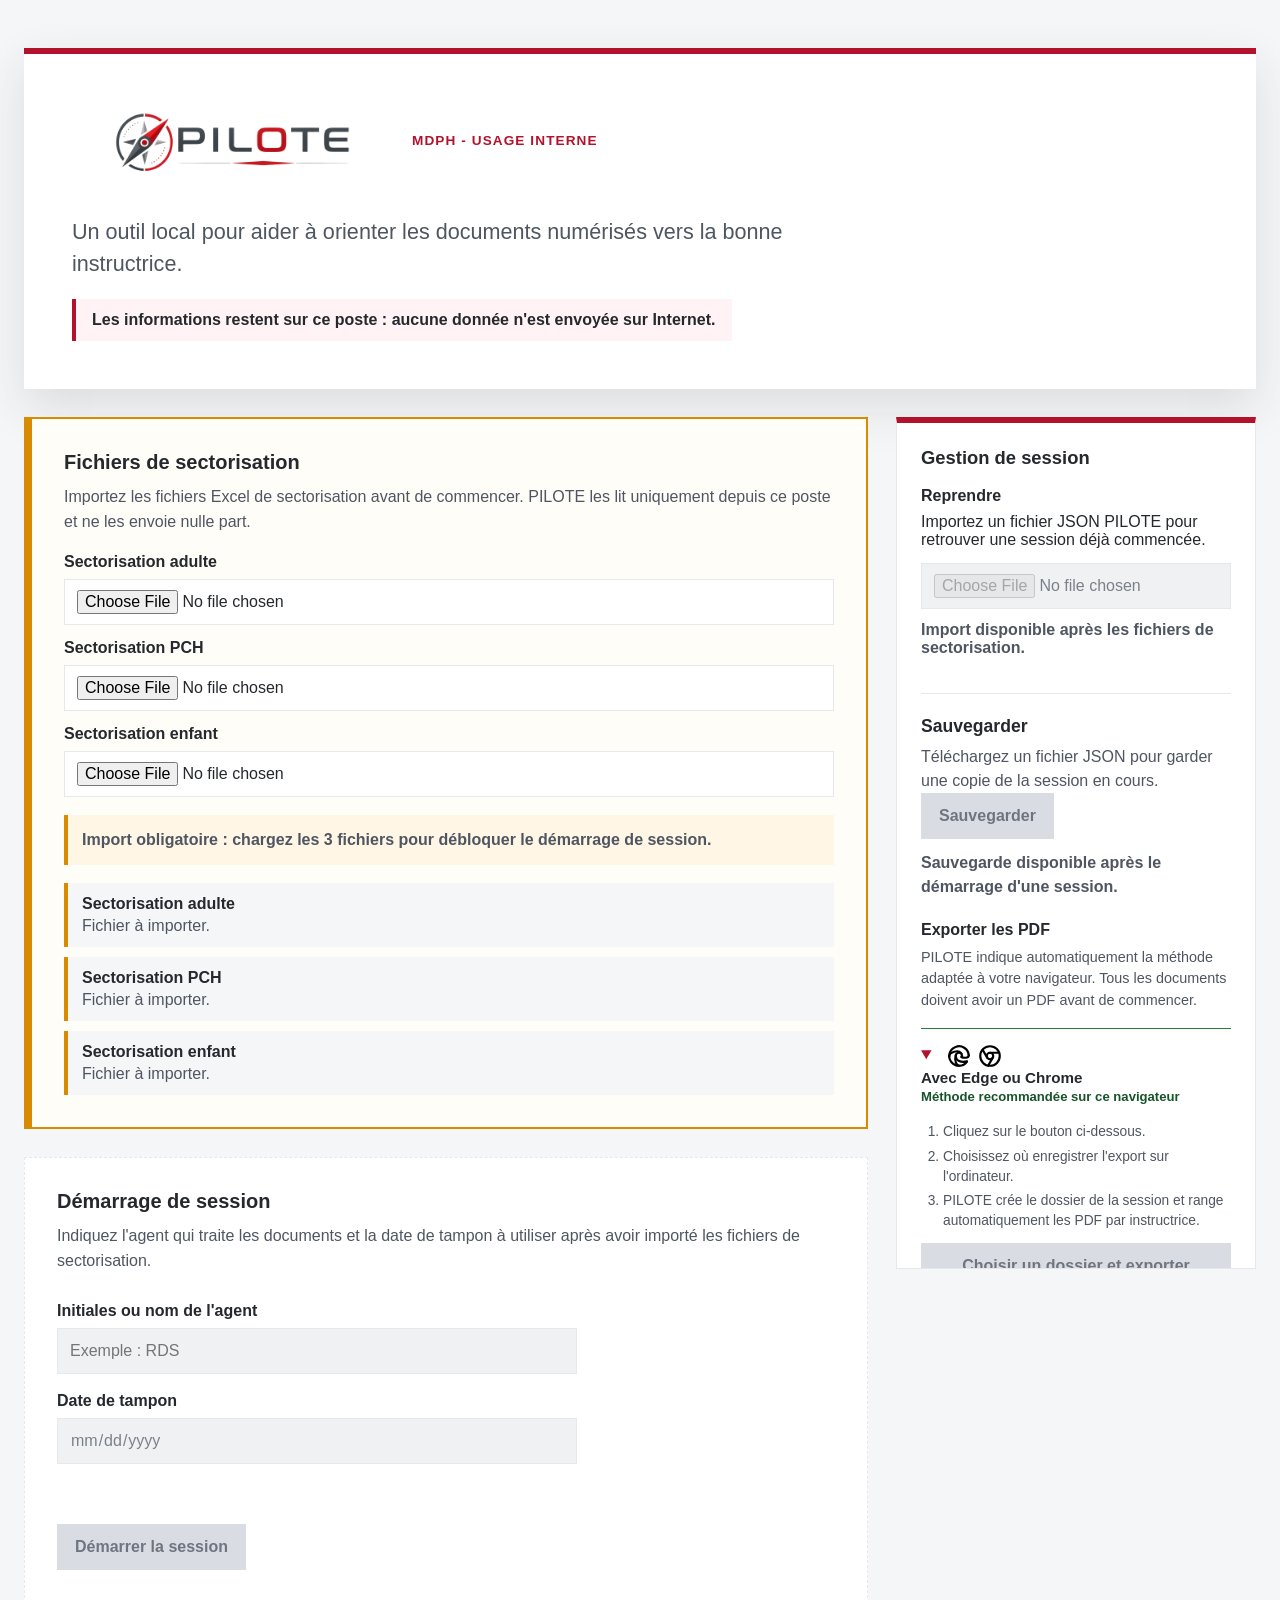
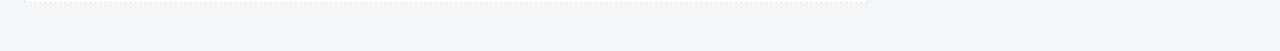
==== commit 8425d352: "UX: Collapse secondary export method" ====
--- a/index.html
+++ b/index.html
@@ -439,72 +439,79 @@
               commencer.
             </p>
 
-            <div id="methode-export-dossiers" class="methode-export">
-              <div class="entete-methode-export">
-                <div class="navigateurs-export">
+            <details id="methode-export-dossiers" class="methode-export">
+              <summary class="entete-methode-export">
+                <span class="navigateurs-export">
                   <img src="assets/microsoft-edge.svg" alt="Microsoft Edge" />
                   <img src="assets/google-chrome.svg" alt="Google Chrome" />
-                </div>
-                <strong>Avec Edge ou Chrome</strong>
-              </div>
-
-              <p
-                id="statut-export-dossiers"
-                class="statut-methode-export"
-              ></p>
-
-              <ol class="etapes-export">
-                <li>Cliquez sur le bouton ci-dessous.</li>
-                <li>Choisissez où enregistrer l'export sur l'ordinateur.</li>
-                <li>
-                  PILOTE crée le dossier de la session et range automatiquement
-                  les PDF par instructrice.
-                </li>
-              </ol>
-
-              <button
-                id="bouton-exporter-dossiers"
-                class="bouton-exporter-dossiers"
-                type="button"
-                disabled
-              >
-                Choisir un dossier et exporter
-              </button>
-            </div>
-
-            <div id="methode-export-zip" class="methode-export">
-              <div class="entete-methode-export">
-                <div class="navigateurs-export">
+                </span>
+                <span class="titre-methode-export">
+                  <strong>Avec Edge ou Chrome</strong>
+                  <small
+                    id="statut-export-dossiers"
+                    class="statut-methode-export"
+                  ></small>
+                </span>
+              </summary>
+
+              <div class="contenu-methode-export">
+                <ol class="etapes-export">
+                  <li>Cliquez sur le bouton ci-dessous.</li>
+                  <li>Choisissez où enregistrer l'export sur l'ordinateur.</li>
+                  <li>
+                    PILOTE crée le dossier de la session et range
+                    automatiquement les PDF par instructrice.
+                  </li>
+                </ol>
+
+                <button
+                  id="bouton-exporter-dossiers"
+                  class="bouton-exporter-dossiers"
+                  type="button"
+                  disabled
+                >
+                  Choisir un dossier et exporter
+                </button>
+              </div>
+            </details>
+
+            <details id="methode-export-zip" class="methode-export">
+              <summary class="entete-methode-export">
+                <span class="navigateurs-export">
                   <img src="assets/firefox.svg" alt="Mozilla Firefox" />
-                </div>
-                <strong>Avec Firefox</strong>
-              </div>
-
-              <p
-                id="statut-export-zip"
-                class="statut-methode-export"
-              ></p>
-
-              <ol class="etapes-export">
-                <li>Cliquez sur le bouton ci-dessous.</li>
-                <li>
-                  Retrouvez le fichier ZIP dans vos téléchargements habituels.
-                </li>
-                <li>
-                  Faites un clic droit sur le ZIP, puis choisissez
-                  « Extraire tout » pour obtenir les dossiers des instructrices.
-                </li>
-              </ol>
-
-              <button
-                id="bouton-exporter-zip"
-                class="bouton-exporter-zip"
-                type="button"
-                disabled
-              >
-                Télécharger l'export pour Firefox
-              </button>
-            </div>
+                </span>
+                <span class="titre-methode-export">
+                  <strong>Avec Firefox</strong>
+                  <small
+                    id="statut-export-zip"
+                    class="statut-methode-export"
+                  ></small>
+                </span>
+              </summary>
+
+              <div class="contenu-methode-export">
+                <ol class="etapes-export">
+                  <li>Cliquez sur le bouton ci-dessous.</li>
+                  <li>
+                    Retrouvez le fichier ZIP dans vos téléchargements habituels.
+                  </li>
+                  <li>
+                    Faites un clic droit sur le ZIP, puis choisissez
+                    « Extraire tout » pour obtenir les dossiers des
+                    instructrices.
+                  </li>
+                </ol>
+
+                <button
+                  id="bouton-exporter-zip"
+                  class="bouton-exporter-zip"
+                  type="button"
+                  disabled
+                >
+                  Télécharger l'export pour Firefox
+                </button>
+              </div>
+            </details>
 
             <p class="precision-export">
               Les documents sans instructrice certaine seront rangés dans le
--- a/style.css
+++ b/style.css
@@ -319,24 +319,39 @@
   border-top: 1px solid var(--gris-bordure);
 }
 
+.methode-export:last-of-type {
+  border-bottom: 1px solid var(--gris-bordure);
+}
+
 .methode-export-recommandee {
   border-top-color: #267a3e;
 }
 
 .entete-methode-export {
-  display: flex;
-  gap: 10px;
-  align-items: center;
-}
-
-.entete-methode-export strong {
+  color: var(--gris-texte);
+  cursor: pointer;
+}
+
+.entete-methode-export::marker {
+  color: var(--rouge-pilote);
+}
+
+.titre-methode-export {
+  display: inline-grid;
+  gap: 3px;
+  vertical-align: middle;
+}
+
+.titre-methode-export strong {
   color: var(--gris-texte);
   font-size: 0.95rem;
 }
 
 .navigateurs-export {
-  display: flex;
+  display: inline-flex;
   gap: 5px;
+  margin: 0 8px;
+  vertical-align: middle;
 }
 
 .navigateurs-export img {
@@ -345,7 +360,6 @@
 }
 
 .statut-methode-export {
-  margin: 8px 0;
   color: var(--gris-secondaire);
   font-size: 0.82rem;
   font-weight: 700;
@@ -353,6 +367,10 @@
 
 .methode-export-recommandee .statut-methode-export {
   color: #18542a;
+}
+
+.contenu-methode-export {
+  padding-top: 8px;
 }
 
 .etapes-export {
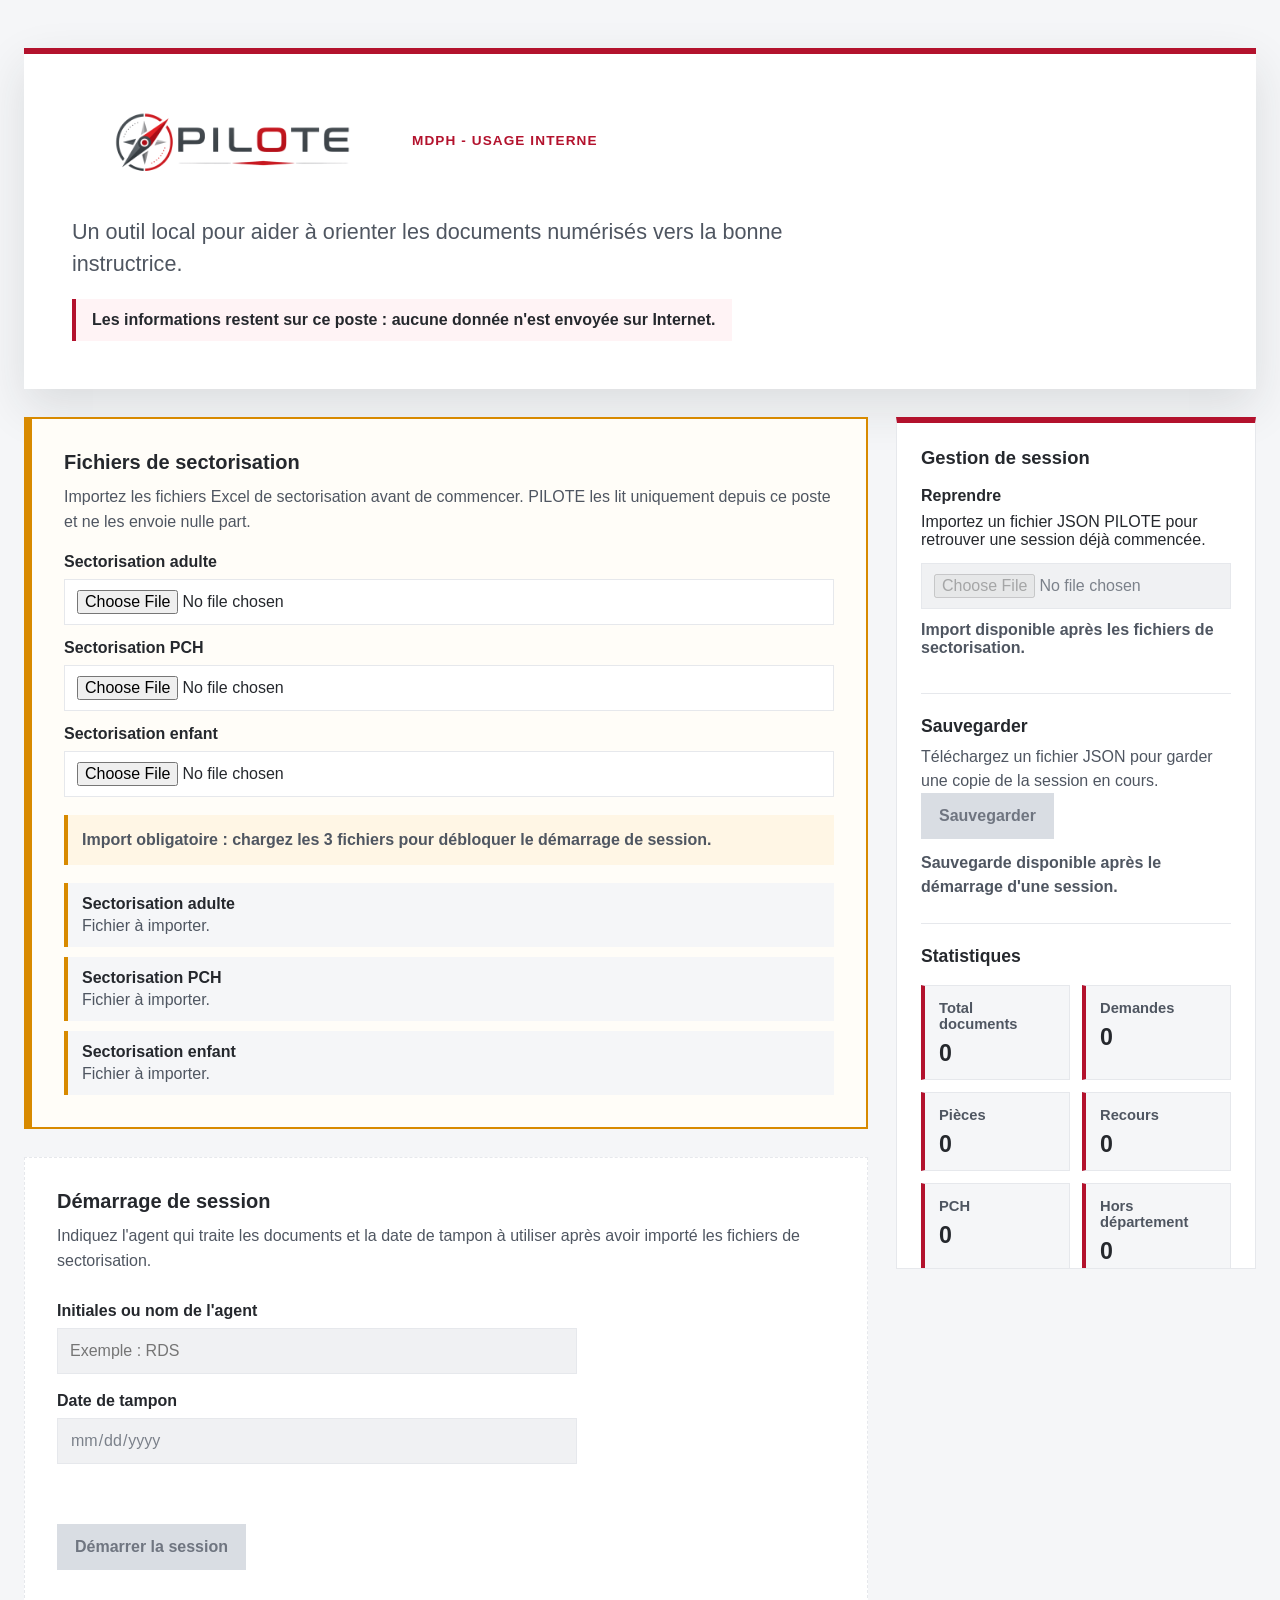
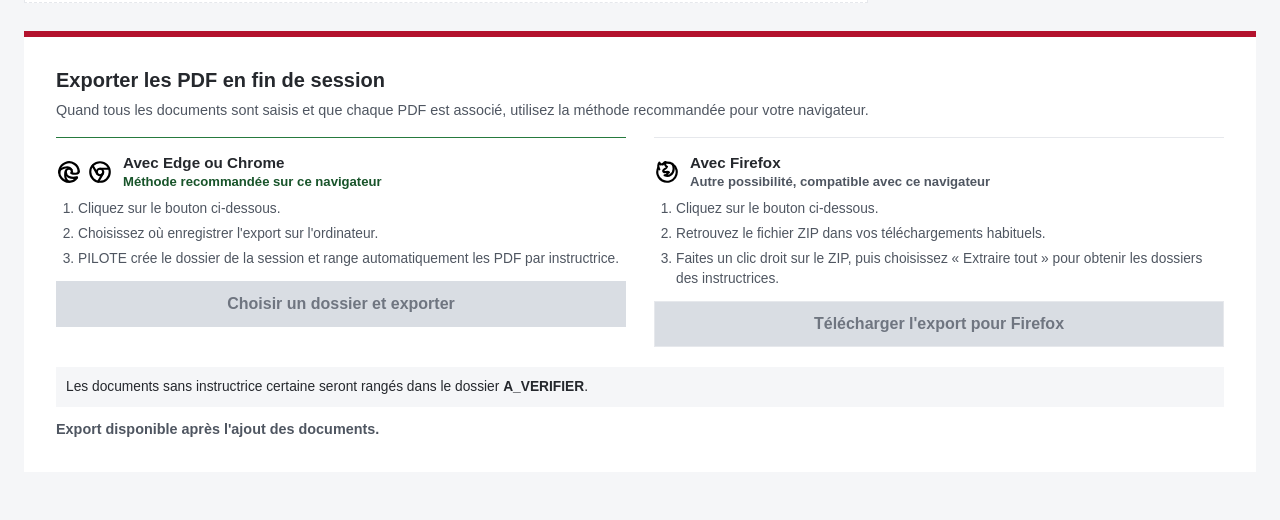
==== commit 520faf4e: "UX: Move export to end of workflow" ====
--- a/index.html
+++ b/index.html
@@ -429,105 +429,6 @@
           </section>
 
           <section
-            class="zone-export-pdf"
-            aria-labelledby="export-pdf-title"
-          >
-            <h3 id="export-pdf-title">Exporter les PDF</h3>
-            <p class="introduction-export">
-              PILOTE indique automatiquement la méthode adaptée à votre
-              navigateur. Tous les documents doivent avoir un PDF avant de
-              commencer.
-            </p>
-
-            <details id="methode-export-dossiers" class="methode-export">
-              <summary class="entete-methode-export">
-                <span class="navigateurs-export">
-                  <img src="assets/microsoft-edge.svg" alt="Microsoft Edge" />
-                  <img src="assets/google-chrome.svg" alt="Google Chrome" />
-                </span>
-                <span class="titre-methode-export">
-                  <strong>Avec Edge ou Chrome</strong>
-                  <small
-                    id="statut-export-dossiers"
-                    class="statut-methode-export"
-                  ></small>
-                </span>
-              </summary>
-
-              <div class="contenu-methode-export">
-                <ol class="etapes-export">
-                  <li>Cliquez sur le bouton ci-dessous.</li>
-                  <li>Choisissez où enregistrer l'export sur l'ordinateur.</li>
-                  <li>
-                    PILOTE crée le dossier de la session et range
-                    automatiquement les PDF par instructrice.
-                  </li>
-                </ol>
-
-                <button
-                  id="bouton-exporter-dossiers"
-                  class="bouton-exporter-dossiers"
-                  type="button"
-                  disabled
-                >
-                  Choisir un dossier et exporter
-                </button>
-              </div>
-            </details>
-
-            <details id="methode-export-zip" class="methode-export">
-              <summary class="entete-methode-export">
-                <span class="navigateurs-export">
-                  <img src="assets/firefox.svg" alt="Mozilla Firefox" />
-                </span>
-                <span class="titre-methode-export">
-                  <strong>Avec Firefox</strong>
-                  <small
-                    id="statut-export-zip"
-                    class="statut-methode-export"
-                  ></small>
-                </span>
-              </summary>
-
-              <div class="contenu-methode-export">
-                <ol class="etapes-export">
-                  <li>Cliquez sur le bouton ci-dessous.</li>
-                  <li>
-                    Retrouvez le fichier ZIP dans vos téléchargements habituels.
-                  </li>
-                  <li>
-                    Faites un clic droit sur le ZIP, puis choisissez
-                    « Extraire tout » pour obtenir les dossiers des
-                    instructrices.
-                  </li>
-                </ol>
-
-                <button
-                  id="bouton-exporter-zip"
-                  class="bouton-exporter-zip"
-                  type="button"
-                  disabled
-                >
-                  Télécharger l'export pour Firefox
-                </button>
-              </div>
-            </details>
-
-            <p class="precision-export">
-              Les documents sans instructrice certaine seront rangés dans le
-              dossier <strong>A_VERIFIER</strong>.
-            </p>
-
-            <p
-              id="message-export-pdf"
-              class="message-export-pdf"
-              aria-live="polite"
-            >
-              Export disponible après l'ajout des documents.
-            </p>
-          </section>
-
-          <section
             class="zone-statistiques"
             aria-labelledby="statistiques-title"
           >
@@ -581,6 +482,101 @@
           </section>
         </aside>
       </div>
+
+      <section
+        class="zone-export-pdf"
+        aria-labelledby="export-pdf-title"
+      >
+        <h2 id="export-pdf-title">Exporter les PDF en fin de session</h2>
+        <p class="introduction-export">
+          Quand tous les documents sont saisis et que chaque PDF est associé,
+          utilisez la méthode recommandée pour votre navigateur.
+        </p>
+
+        <div class="methodes-export">
+          <div id="methode-export-dossiers" class="methode-export">
+            <div class="entete-methode-export">
+              <span class="navigateurs-export">
+                <img src="assets/microsoft-edge.svg" alt="Microsoft Edge" />
+                <img src="assets/google-chrome.svg" alt="Google Chrome" />
+              </span>
+              <span class="titre-methode-export">
+                <strong>Avec Edge ou Chrome</strong>
+                <small
+                  id="statut-export-dossiers"
+                  class="statut-methode-export"
+                ></small>
+              </span>
+            </div>
+
+            <ol class="etapes-export">
+              <li>Cliquez sur le bouton ci-dessous.</li>
+              <li>Choisissez où enregistrer l'export sur l'ordinateur.</li>
+              <li>
+                PILOTE crée le dossier de la session et range automatiquement
+                les PDF par instructrice.
+              </li>
+            </ol>
+
+            <button
+              id="bouton-exporter-dossiers"
+              class="bouton-exporter-dossiers"
+              type="button"
+              disabled
+            >
+              Choisir un dossier et exporter
+            </button>
+          </div>
+
+          <div id="methode-export-zip" class="methode-export">
+            <div class="entete-methode-export">
+              <span class="navigateurs-export">
+                <img src="assets/firefox.svg" alt="Mozilla Firefox" />
+              </span>
+              <span class="titre-methode-export">
+                <strong>Avec Firefox</strong>
+                <small
+                  id="statut-export-zip"
+                  class="statut-methode-export"
+                ></small>
+              </span>
+            </div>
+
+            <ol class="etapes-export">
+              <li>Cliquez sur le bouton ci-dessous.</li>
+              <li>
+                Retrouvez le fichier ZIP dans vos téléchargements habituels.
+              </li>
+              <li>
+                Faites un clic droit sur le ZIP, puis choisissez
+                « Extraire tout » pour obtenir les dossiers des instructrices.
+              </li>
+            </ol>
+
+            <button
+              id="bouton-exporter-zip"
+              class="bouton-exporter-zip"
+              type="button"
+              disabled
+            >
+              Télécharger l'export pour Firefox
+            </button>
+          </div>
+        </div>
+
+        <p class="precision-export">
+          Les documents sans instructrice certaine seront rangés dans le
+          dossier <strong>A_VERIFIER</strong>.
+        </p>
+
+        <p
+          id="message-export-pdf"
+          class="message-export-pdf"
+          aria-live="polite"
+        >
+          Export disponible après l'ajout des documents.
+        </p>
+      </section>
     </main>
   </body>
 </html>
--- a/style.css
+++ b/style.css
@@ -297,14 +297,16 @@
 }
 
 .zone-export-pdf {
-  padding: 22px 0;
-  border-bottom: 1px solid var(--gris-bordure);
-}
-
-.zone-export-pdf h3 {
+  margin-top: 28px;
+  padding: 32px;
+  border-top: 6px solid var(--rouge-pilote);
+  background: var(--blanc);
+}
+
+.zone-export-pdf h2 {
   margin-top: 0;
   margin-bottom: 8px;
-  font-size: 1rem;
+  font-size: 1.25rem;
 }
 
 .introduction-export {
@@ -314,13 +316,16 @@
   line-height: 1.5;
 }
 
+.methodes-export {
+  display: grid;
+  grid-template-columns: repeat(2, minmax(0, 1fr));
+  gap: 28px;
+}
+
 .methode-export {
-  padding: 14px 0;
+  min-width: 0;
+  padding-top: 16px;
   border-top: 1px solid var(--gris-bordure);
-}
-
-.methode-export:last-of-type {
-  border-bottom: 1px solid var(--gris-bordure);
 }
 
 .methode-export-recommandee {
@@ -328,18 +333,15 @@
 }
 
 .entete-methode-export {
-  color: var(--gris-texte);
-  cursor: pointer;
-}
-
-.entete-methode-export::marker {
-  color: var(--rouge-pilote);
+  display: flex;
+  gap: 10px;
+  align-items: center;
+  color: var(--gris-texte);
 }
 
 .titre-methode-export {
-  display: inline-grid;
+  display: grid;
   gap: 3px;
-  vertical-align: middle;
 }
 
 .titre-methode-export strong {
@@ -348,10 +350,8 @@
 }
 
 .navigateurs-export {
-  display: inline-flex;
+  display: flex;
   gap: 5px;
-  margin: 0 8px;
-  vertical-align: middle;
 }
 
 .navigateurs-export img {
@@ -369,10 +369,6 @@
   color: #18542a;
 }
 
-.contenu-methode-export {
-  padding-top: 8px;
-}
-
 .etapes-export {
   margin: 10px 0 12px;
   padding-left: 22px;
@@ -391,7 +387,7 @@
 }
 
 .precision-export {
-  margin: 4px 0 0;
+  margin: 20px 0 0;
   padding: 10px;
   color: var(--gris-texte);
   background: var(--gris-fond-page);
@@ -994,6 +990,14 @@
     padding: 24px;
   }
 
+  .zone-export-pdf {
+    padding: 24px;
+  }
+
+  .methodes-export {
+    grid-template-columns: 1fr;
+  }
+
   .ligne-logo {
     align-items: flex-start;
     gap: 16px;
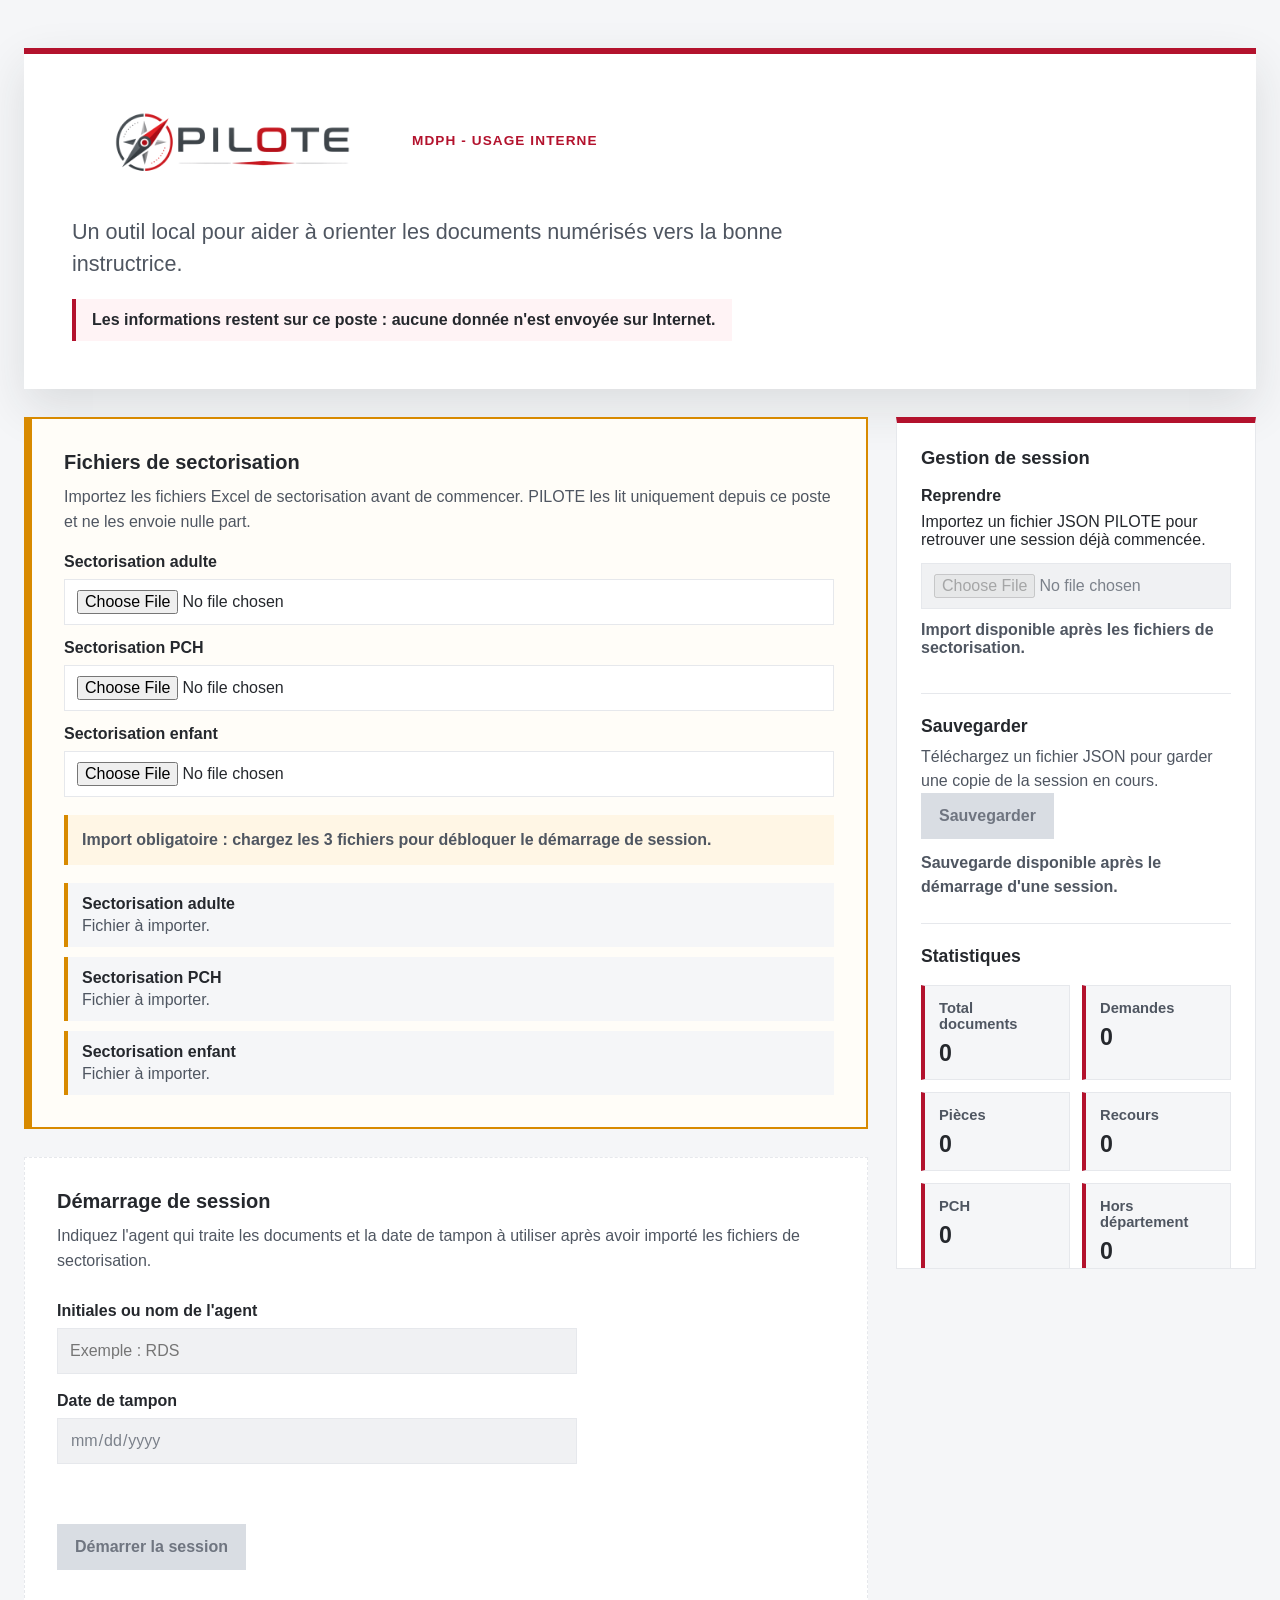
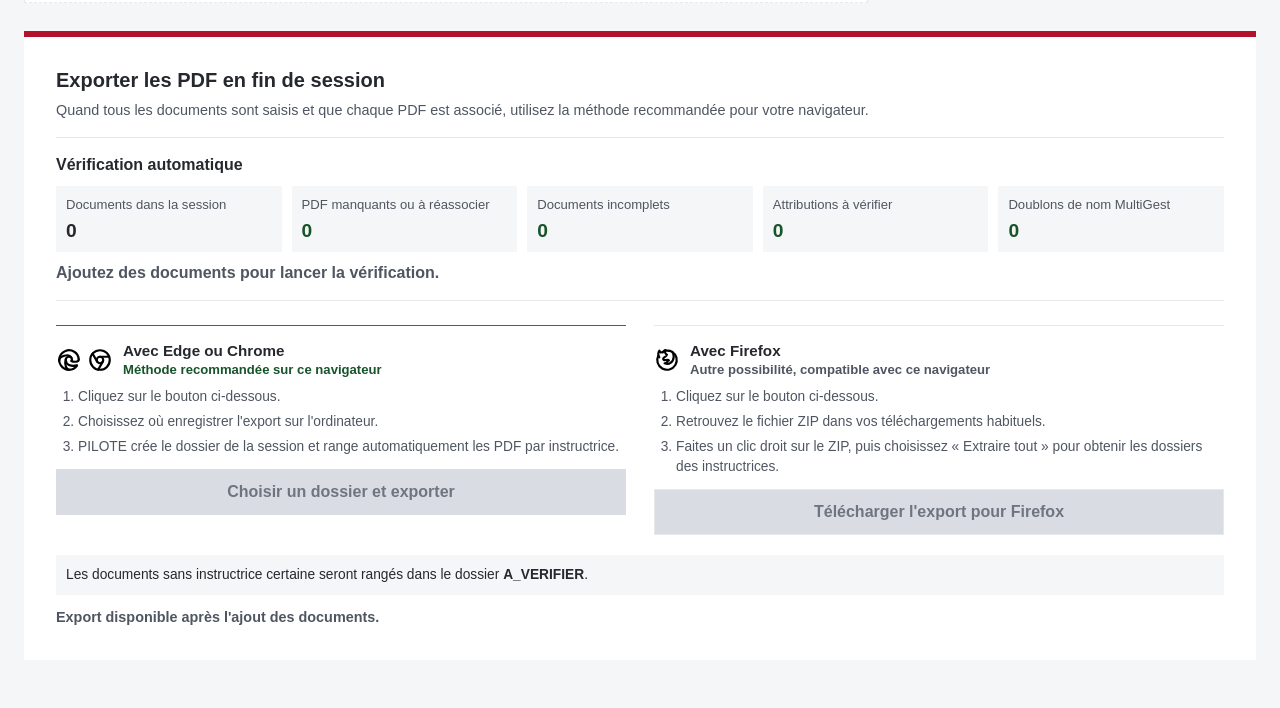
==== commit 7971b5e9: "Robustness: Strengthen validation and exports" ====
--- a/index.html
+++ b/index.html
@@ -493,6 +493,42 @@
           utilisez la méthode recommandée pour votre navigateur.
         </p>
 
+        <section
+          class="controle-avant-export"
+          aria-labelledby="controle-export-title"
+        >
+          <h3 id="controle-export-title">Vérification automatique</h3>
+          <ul class="liste-controles-export">
+            <li>
+              <span>Documents dans la session</span>
+              <strong id="controle-total-documents">0</strong>
+            </li>
+            <li>
+              <span>PDF manquants ou à réassocier</span>
+              <strong id="controle-pdf-manquants">0</strong>
+            </li>
+            <li>
+              <span>Documents incomplets</span>
+              <strong id="controle-documents-incomplets">0</strong>
+            </li>
+            <li>
+              <span>Attributions à vérifier</span>
+              <strong id="controle-attributions-verifier">0</strong>
+            </li>
+            <li>
+              <span>Doublons de nom MultiGest</span>
+              <strong id="controle-doublons">0</strong>
+            </li>
+          </ul>
+          <p
+            id="resume-controle-export"
+            class="resume-controle-export"
+            aria-live="polite"
+          >
+            Ajoutez des documents pour lancer la vérification.
+          </p>
+        </section>
+
         <div class="methodes-export">
           <div id="methode-export-dossiers" class="methode-export">
             <div class="entete-methode-export">
--- a/style.css
+++ b/style.css
@@ -316,6 +316,79 @@
   line-height: 1.5;
 }
 
+.controle-avant-export {
+  margin-bottom: 24px;
+  padding: 18px 0;
+  border-top: 1px solid var(--gris-bordure);
+  border-bottom: 1px solid var(--gris-bordure);
+}
+
+.controle-avant-export h3 {
+  margin: 0 0 12px;
+  font-size: 1rem;
+}
+
+.liste-controles-export {
+  display: grid;
+  grid-template-columns: repeat(5, minmax(0, 1fr));
+  gap: 10px;
+  margin: 0;
+  padding: 0;
+  list-style: none;
+}
+
+.liste-controles-export li {
+  display: grid;
+  gap: 6px;
+  min-width: 0;
+  padding: 10px;
+  background: var(--gris-fond-page);
+}
+
+.liste-controles-export span {
+  color: var(--gris-secondaire);
+  font-size: 0.82rem;
+  line-height: 1.35;
+}
+
+.valeur-controle-export {
+  font-size: 1.2rem;
+}
+
+.valeur-controle-export-information {
+  color: var(--gris-texte);
+}
+
+.valeur-controle-export-success {
+  color: #18542a;
+}
+
+.valeur-controle-export-warning {
+  color: #8a5200;
+}
+
+.valeur-controle-export-error {
+  color: var(--rouge-pilote);
+}
+
+.resume-controle-export {
+  margin: 12px 0 0;
+  color: var(--gris-secondaire);
+  font-weight: 700;
+}
+
+.resume-controle-export-ok {
+  color: #18542a;
+}
+
+.resume-controle-export-attention {
+  color: #8a5200;
+}
+
+.resume-controle-export-erreur {
+  color: var(--rouge-pilote);
+}
+
 .methodes-export {
   display: grid;
   grid-template-columns: repeat(2, minmax(0, 1fr));
@@ -975,6 +1048,10 @@
   .zone-liste-documents {
     overflow: visible;
   }
+
+  .liste-controles-export {
+    grid-template-columns: repeat(3, minmax(0, 1fr));
+  }
 }
 
 @media (max-width: 640px) {
@@ -995,6 +1072,10 @@
   }
 
   .methodes-export {
+    grid-template-columns: 1fr;
+  }
+
+  .liste-controles-export {
     grid-template-columns: 1fr;
   }
 
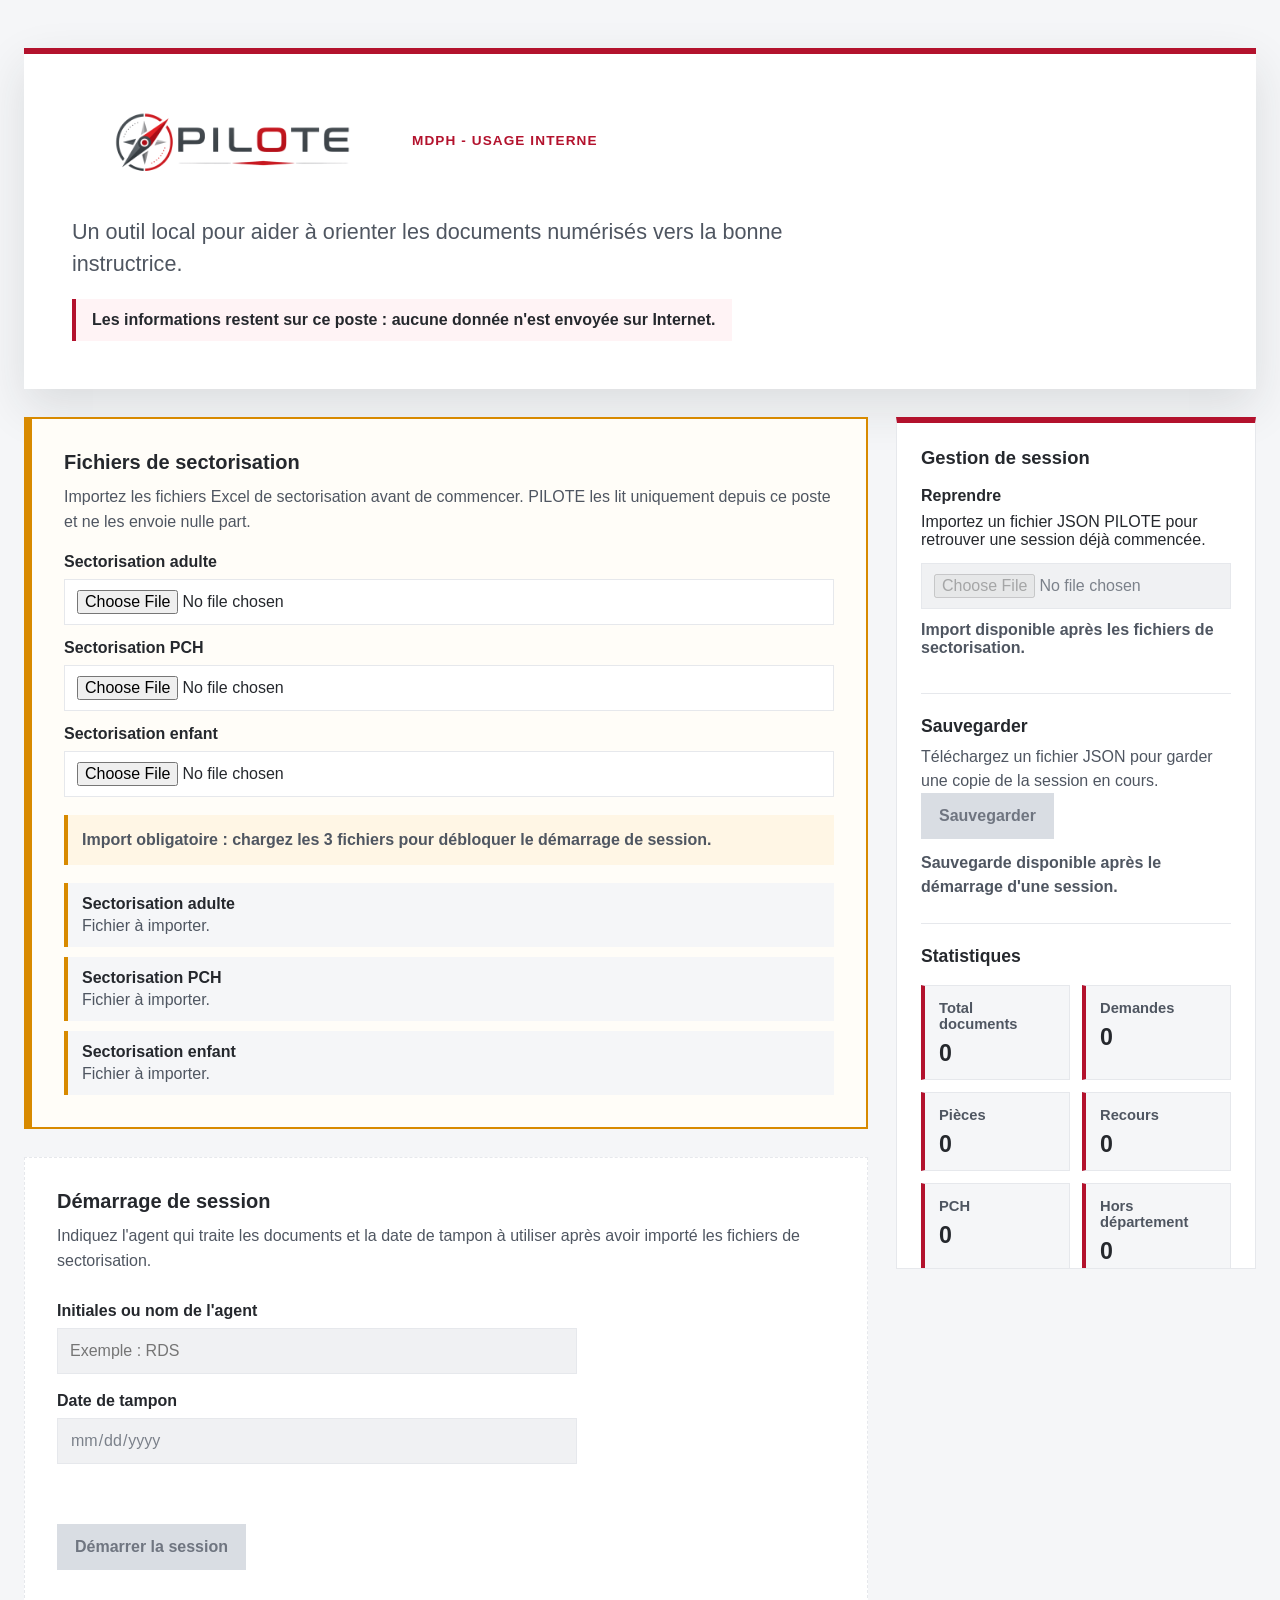
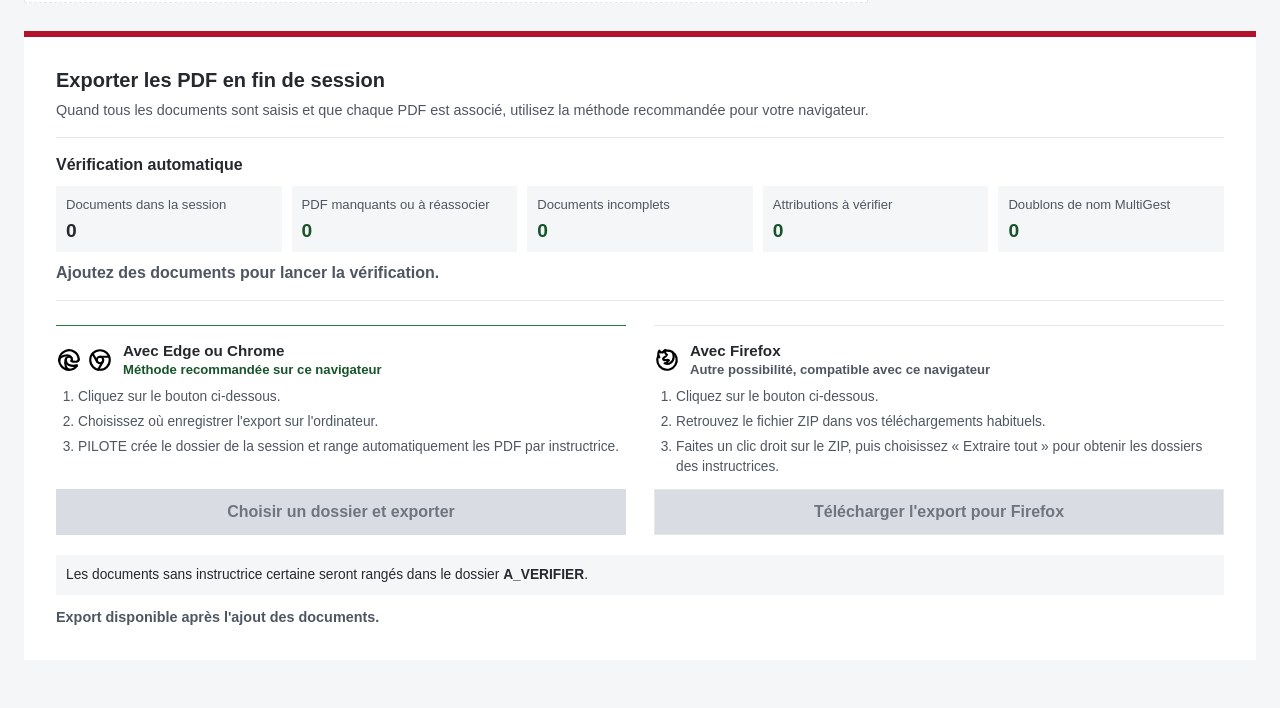
==== commit c2637d49: "Finalization: Complete UX and documentation" ====
--- a/index.html
+++ b/index.html
@@ -53,6 +53,7 @@
                   id="fichier-sectorisation-adulte"
                   type="file"
                   accept=".xlsx,.xls"
+                  aria-describedby="message-import-excel"
                 />
               </div>
 
@@ -62,6 +63,7 @@
                   id="fichier-sectorisation-pch"
                   type="file"
                   accept=".xlsx,.xls"
+                  aria-describedby="message-import-excel"
                 />
               </div>
 
@@ -73,11 +75,16 @@
                   id="fichier-sectorisation-enfant"
                   type="file"
                   accept=".xlsx,.xls"
+                  aria-describedby="message-import-excel"
                 />
               </div>
             </div>
 
-            <p id="message-import-excel" class="message-import-excel">
+            <p
+              id="message-import-excel"
+              class="message-import-excel"
+              aria-live="polite"
+            >
               Import obligatoire : chargez les 3 fichiers pour débloquer le
               démarrage de session.
             </p>
@@ -105,6 +112,7 @@
                   type="text"
                   autocomplete="off"
                   placeholder="Exemple : RDS"
+                  aria-required="true"
                   disabled
                 />
               </div>
@@ -115,6 +123,7 @@
                   id="champ-date-tampon"
                   name="tamponDate"
                   type="date"
+                  aria-required="true"
                   disabled
                 />
               </div>
@@ -186,12 +195,17 @@
                       type="text"
                       autocomplete="off"
                       placeholder="Nom du document dans MultiGest"
+                      aria-required="true"
                     />
                   </div>
 
                   <div class="champ-formulaire">
                     <label for="champ-public">Public</label>
-                    <select id="champ-public" name="publicType">
+                    <select
+                      id="champ-public"
+                      name="publicType"
+                      aria-required="true"
+                    >
                       <option value="">Sélectionner</option>
                       <option value="adulte">Adulte</option>
                       <option value="enfant">Enfant</option>
@@ -200,7 +214,11 @@
 
                   <div class="champ-formulaire">
                     <label for="champ-type-document">Type de document</label>
-                    <select id="champ-type-document" name="documentType">
+                    <select
+                      id="champ-type-document"
+                      name="documentType"
+                      aria-required="true"
+                    >
                       <option value="">Sélectionner</option>
                       <option value="demande">Demande</option>
                       <option value="piece_complementaire">
--- a/style.css
+++ b/style.css
@@ -40,6 +40,7 @@
 .panneau-actions-session {
   position: sticky;
   top: 24px;
+  min-width: 0;
   margin-top: 28px;
   max-height: calc(100vh - 48px);
   overflow: auto;
@@ -178,6 +179,7 @@
 
 .zone-reprise-session input {
   width: 100%;
+  min-width: 0;
   min-height: 46px;
   padding: 10px 12px;
   border: 1px solid var(--gris-bordure);
@@ -396,6 +398,8 @@
 }
 
 .methode-export {
+  display: flex;
+  flex-direction: column;
   min-width: 0;
   padding-top: 16px;
   border-top: 1px solid var(--gris-bordure);
@@ -443,6 +447,7 @@
 }
 
 .etapes-export {
+  flex: 1;
   margin: 10px 0 12px;
   padding-left: 22px;
   color: var(--gris-secondaire);
@@ -489,14 +494,20 @@
 .bouton-ajouter-document:not(:disabled):hover,
 .bouton-ajouter-document:not(:disabled):focus,
 .bouton-sauvegarder-session:not(:disabled):hover,
-.bouton-sauvegarder-session:not(:disabled):focus {
+.bouton-sauvegarder-session:not(:disabled):focus,
+.bouton-exporter-dossiers:not(:disabled):hover,
+.bouton-exporter-dossiers:not(:disabled):focus {
   background: #8f0f25;
 }
 
 .bouton-annuler-modification:hover,
 .bouton-annuler-modification:focus,
 .bouton-modifier-document:hover,
-.bouton-modifier-document:focus {
+.bouton-modifier-document:focus,
+.bouton-effacer-filtres:hover,
+.bouton-effacer-filtres:focus,
+.bouton-exporter-zip:not(:disabled):hover,
+.bouton-exporter-zip:not(:disabled):focus {
   border-color: var(--rouge-pilote);
   color: var(--rouge-pilote);
 }
@@ -513,7 +524,17 @@
 .bouton-annuler-modification:focus,
 .bouton-modifier-document:focus,
 .bouton-supprimer-document:focus,
-.bouton-sauvegarder-session:focus {
+.bouton-sauvegarder-session:focus,
+.bouton-effacer-filtres:focus,
+.bouton-exporter-dossiers:focus,
+.bouton-exporter-zip:focus {
+  outline: 3px solid #f7c8d1;
+  outline-offset: 2px;
+}
+
+input:focus-visible,
+select:focus-visible,
+button:focus-visible {
   outline: 3px solid #f7c8d1;
   outline-offset: 2px;
 }
@@ -605,6 +626,7 @@
 
 .bloc-import-excel input {
   width: 100%;
+  min-width: 0;
   min-height: 46px;
   padding: 10px 12px;
   border: 1px solid var(--gris-bordure);
@@ -1016,6 +1038,12 @@
 .statut-pdf-manquant {
   color: var(--gris-secondaire);
   background: #eef0f3;
+}
+
+.statut-doublon {
+  color: #6a4300;
+  background: #fff6e5;
+  font-weight: 700;
 }
 
 .actions-document {
@@ -1145,7 +1173,17 @@
 }
 
 @media (max-width: 420px) {
+  .ligne-logo {
+    flex-direction: column;
+  }
+
   .grille-statistiques {
     grid-template-columns: 1fr;
   }
 }
+
+@media (prefers-reduced-motion: reduce) {
+  .zone-excel {
+    transition: none;
+  }
+}
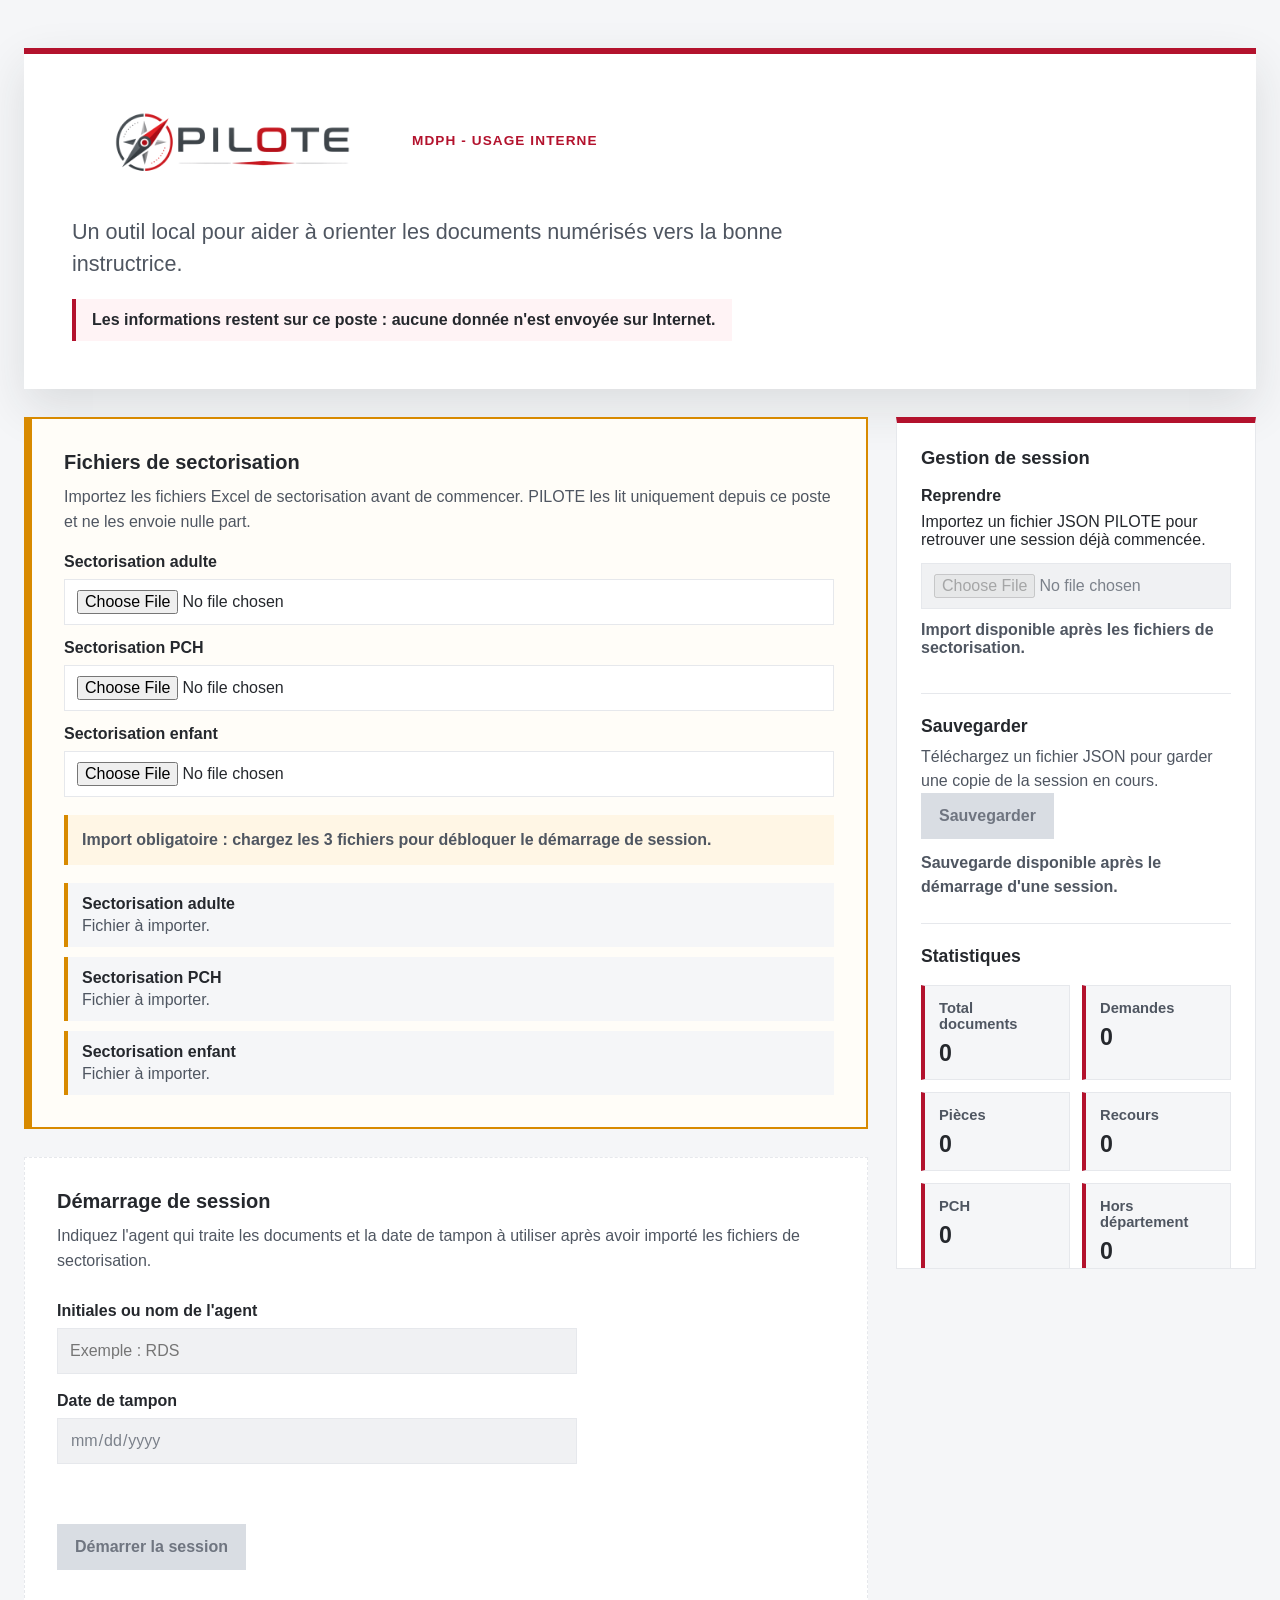
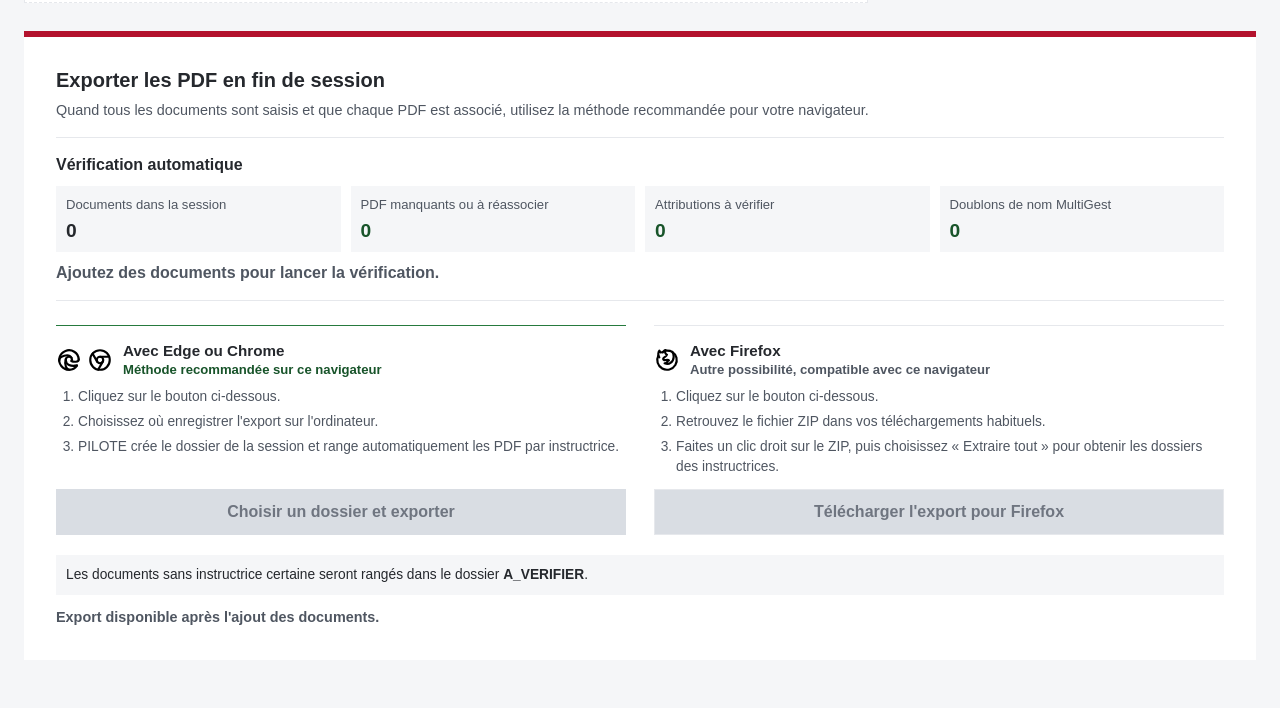
==== commit 1a2302ae: "UX: Remove redundant incomplete counter" ====
--- a/index.html
+++ b/index.html
@@ -526,10 +526,6 @@
               <strong id="controle-pdf-manquants">0</strong>
             </li>
             <li>
-              <span>Documents incomplets</span>
-              <strong id="controle-documents-incomplets">0</strong>
-            </li>
-            <li>
               <span>Attributions à vérifier</span>
               <strong id="controle-attributions-verifier">0</strong>
             </li>
--- a/style.css
+++ b/style.css
@@ -332,7 +332,7 @@
 
 .liste-controles-export {
   display: grid;
-  grid-template-columns: repeat(5, minmax(0, 1fr));
+  grid-template-columns: repeat(4, minmax(0, 1fr));
   gap: 10px;
   margin: 0;
   padding: 0;
